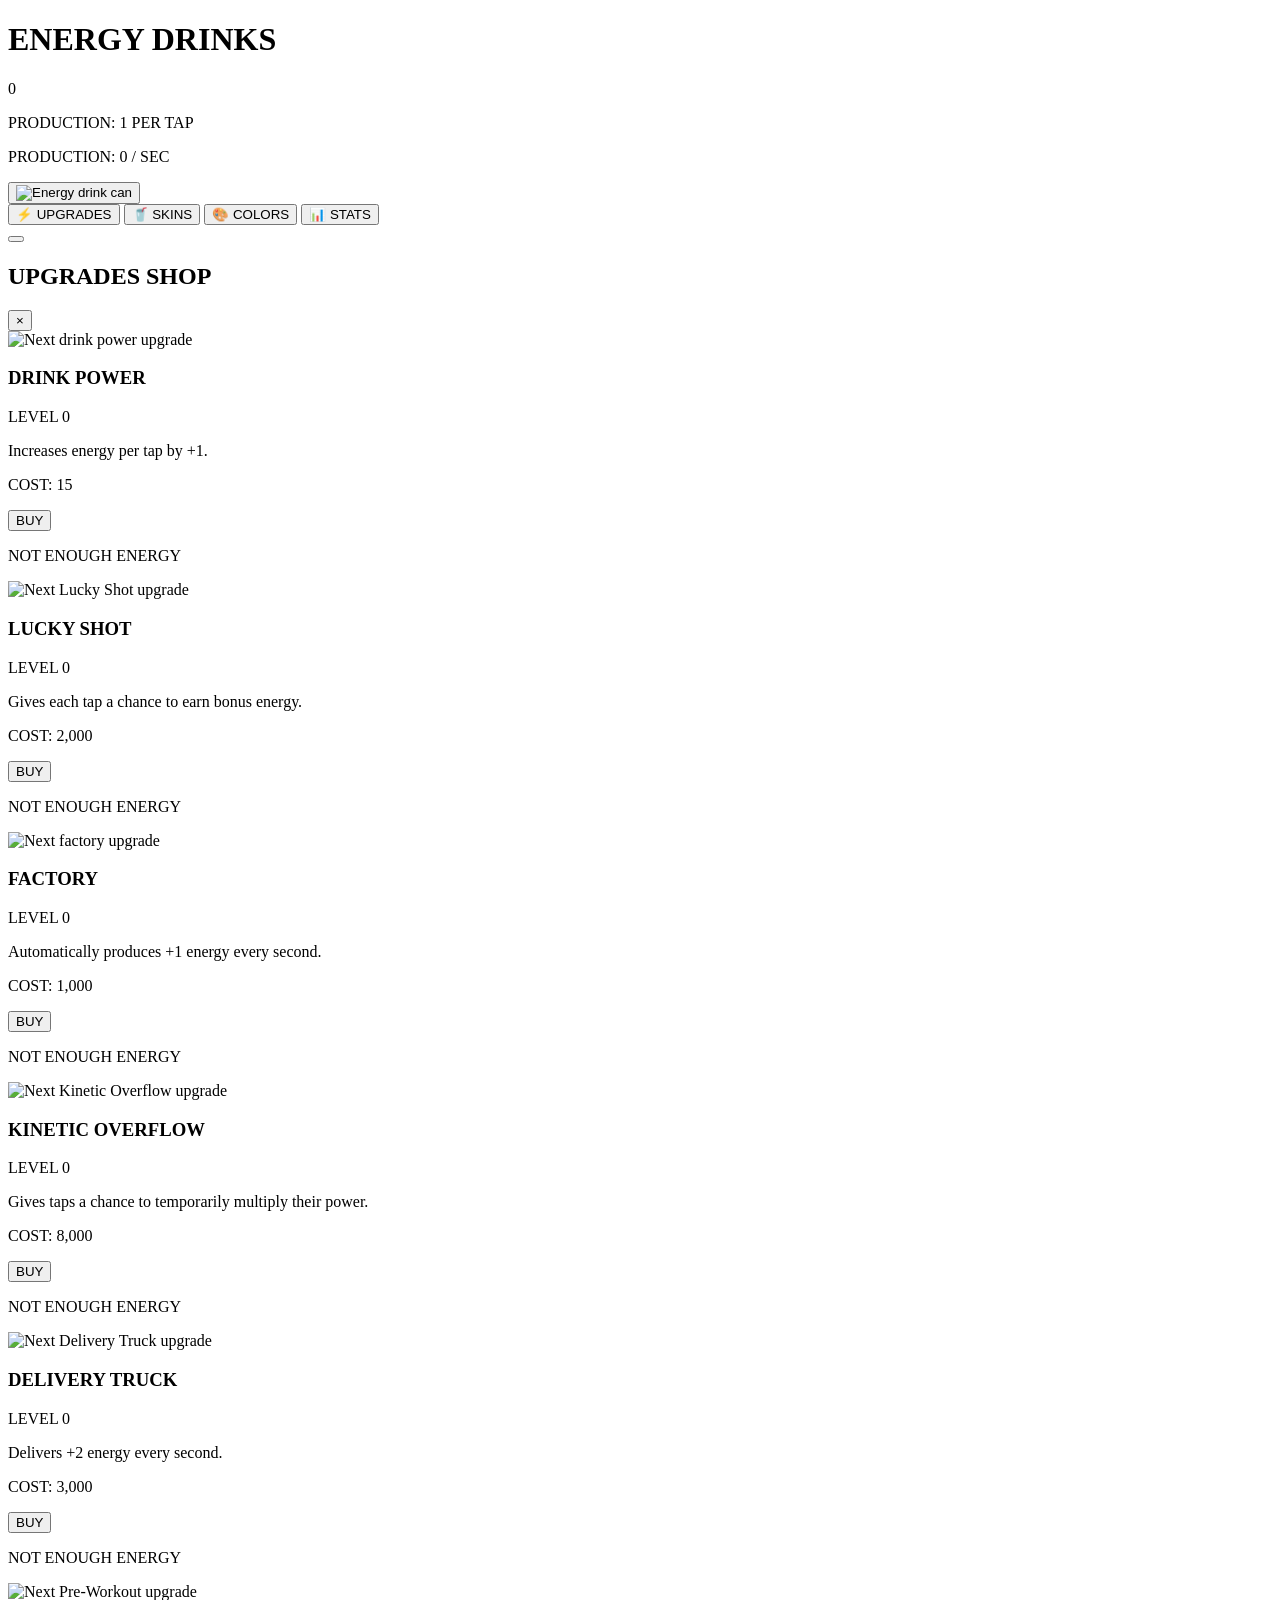
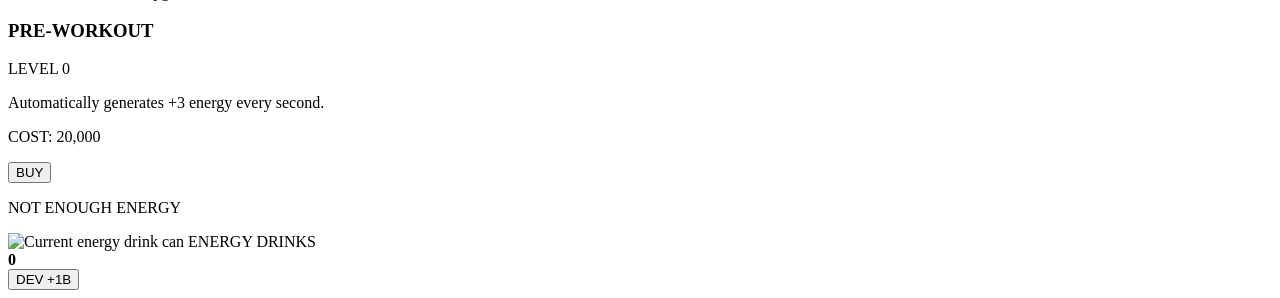
==== mobile.html @ a8758140 "Add files via upload" ====
<!DOCTYPE html>
<html lang="en">
<head>
    <meta charset="UTF-8">

    <!-- Makes the layout fit correctly on an iPhone -->
    <meta
            name="viewport"
            content="width=device-width, initial-scale=1, viewport-fit=cover"
    >

    <title>Energy Clicker Mobile</title>

    <link rel="stylesheet" href="css/mobile.css">
</head>

<body>

<div class="appShell">

    <!-- MAIN GAME SCREEN -->
    <main class="gameScreen">

        <!-- TOP SCORE SECTION -->
        <header class="scoreSection">

            <h1 class="gameTitle">ENERGY DRINKS</h1>

            <div class="scoreNumber" id="mobileScore">
                0
            </div>

            <p class="productionText">
                PRODUCTION:
                <span id="mobilePerTap">1</span>
                PER TAP
            </p>

            <!-- Hidden until passive production is unlocked -->
            <p
                    class="productionText hidden"
                    id="mobilePerSecondRow"
            >
                PRODUCTION:
                <span id="mobilePerSecond">0</span>
                / SEC
            </p>

        </header>

        <!-- MAIN TAPPING SECTION -->
        <section
                class="tapSection"
                id="mobileTapSection"
                aria-label="Tap to produce energy"
        >

            <!-- Temporary messages can appear here -->
            <div
                    class="gameMessage"
                    id="mobileGameMessage"
                    aria-live="polite"
            ></div>
            <!-- TEMPORARY KINETIC OVERFLOW COUNTDOWN -->
            <div
                    class="kineticStatus"
                    id="kineticStatus"
                    aria-live="polite"
            ></div>

            <button
                    class="canButton"
                    id="mobileCanButton"
                    type="button"
                    aria-label="Crack an energy drink can"
            >
                <img
                        id="mobileCanImage"
                        src="imgs/firstCan.png"
                        alt="Energy drink can"
                >
            </button>

        </section>

        <!-- BOTTOM NAVIGATION -->
        <nav class="bottomNavigation" aria-label="Game menu">

            <button
                    class="navigationButton"
                    type="button"
                    data-menu="upgrades"
            >
                <span class="navigationIcon">⚡</span>
                <span class="navigationText">UPGRADES</span>
            </button>

            <button
                    class="navigationButton"
                    type="button"
                    data-menu="skins"
            >
                <span class="navigationIcon">🥤</span>
                <span class="navigationText">SKINS</span>
            </button>

            <button
                    class="navigationButton"
                    type="button"
                    data-menu="colors"
            >
                <span class="navigationIcon">🎨</span>
                <span class="navigationText">COLORS</span>
            </button>

            <button
                    class="navigationButton"
                    type="button"
                    data-menu="stats"
            >
                <span class="navigationIcon">📊</span>
                <span class="navigationText">STATS</span>
            </button>

        </nav>

    </main>


    <!-- DARK BACKGROUND BEHIND THE OPEN SHOP -->
    <div
            class="menuOverlay"
            id="menuOverlay"
            aria-hidden="true"
    >

        <button
                class="overlayBackground"
                id="overlayBackground"
                type="button"
                aria-label="Close menu"
        ></button>


        <!-- SLIDING SHOP PANEL -->
        <section
                class="shopPanel"
                role="dialog"
                aria-modal="true"
                aria-labelledby="shopTitle"
        >

            <!-- SHOP HEADER -->
            <header class="shopHeader">

                <h2 id="shopTitle">UPGRADES SHOP</h2>

                <button
                        class="closeShopButton"
                        id="closeShopButton"
                        type="button"
                        aria-label="Close shop"
                >
                    ×
                </button>

            </header>


            <!-- SCROLLABLE SHOP CONTENT -->
            <div class="shopList" id="shopList">

                <!-- REAL DRINK POWER UPGRADE -->
                <article
                        class="upgradeCard"
                        id="drinkUpgradeCard"
                >

                    <img
                            class="upgradeCardImage"
                            id="drinkUpgradeImage"
                            src="imgs/firstCan.png"
                            alt="Next drink power upgrade"
                    >

                    <div class="upgradeCardInformation">

                        <h3
                                class="upgradeCardName"
                                id="drinkUpgradeName"
                        >
                            DRINK POWER
                        </h3>

                        <p
                                class="upgradeCardLevel"
                                id="drinkUpgradeLevel"
                        >
                            LEVEL 0
                        </p>

                        <p
                                class="upgradeCardDescription"
                                id="drinkUpgradeDescription"
                        >
                            Increases energy per tap by +1.
                        </p>

                        <div class="upgradeCardBottom">

                            <p class="upgradeCardCost">
                                COST:
                                <span id="drinkUpgradeCost">15</span>
                            </p>

                            <button
                                    class="buyButton"
                                    id="drinkUpgradeBuyButton"
                                    type="button"
                            >
                                BUY
                            </button>

                        </div>

                        <p class="purchaseError">
                            NOT ENOUGH ENERGY
                        </p>

                    </div>

                </article>

                <!-- EXAMPLE UPGRADE CARD 2 -->
                <!-- REAL LUCKY SHOT UPGRADE -->
                <article
                        class="upgradeCard"
                        id="luckyShotUpgradeCard"
                >

                    <img
                            class="upgradeCardImage"
                            id="luckyShotUpgradeImage"
                            src="imgs/luckyUpgrade.png"
                            alt="Next Lucky Shot upgrade"
                    >

                    <div class="upgradeCardInformation">

                        <h3
                                class="upgradeCardName"
                                id="luckyShotUpgradeName"
                        >
                            LUCKY SHOT
                        </h3>

                        <p
                                class="upgradeCardLevel"
                                id="luckyShotUpgradeLevel"
                        >
                            LEVEL 0
                        </p>

                        <p
                                class="upgradeCardDescription"
                                id="luckyShotUpgradeDescription"
                        >
                            Gives each tap a chance to earn bonus energy.
                        </p>

                        <div class="upgradeCardBottom">

                            <p class="upgradeCardCost">
                                COST:
                                <span id="luckyShotUpgradeCost">
                    2,000
                </span>
                            </p>

                            <button
                                    class="buyButton"
                                    id="luckyShotUpgradeBuyButton"
                                    type="button"
                            >
                                BUY
                            </button>

                        </div>

                        <p class="purchaseError">
                            NOT ENOUGH ENERGY
                        </p>

                    </div>

                </article>


                <!-- EXAMPLE UPGRADE CARD 3 -->
                <!-- REAL FACTORY UPGRADE -->
                <article
                        class="upgradeCard"
                        id="factoryUpgradeCard"
                >

                    <img
                            class="upgradeCardImage"
                            id="factoryUpgradeImage"
                            src="imgs/firstFactory.png"
                            alt="Next factory upgrade"
                    >

                    <div class="upgradeCardInformation">

                        <h3
                                class="upgradeCardName"
                                id="factoryUpgradeName"
                        >
                            FACTORY
                        </h3>

                        <p
                                class="upgradeCardLevel"
                                id="factoryUpgradeLevel"
                        >
                            LEVEL 0
                        </p>

                        <p
                                class="upgradeCardDescription"
                                id="factoryUpgradeDescription"
                        >
                            Automatically produces +1 energy every second.
                        </p>

                        <div class="upgradeCardBottom">

                            <p class="upgradeCardCost">
                                COST:
                                <span id="factoryUpgradeCost">1,000</span>
                            </p>

                            <button
                                    class="buyButton"
                                    id="factoryUpgradeBuyButton"
                                    type="button"
                            >
                                BUY
                            </button>

                        </div>

                        <p class="purchaseError">
                            NOT ENOUGH ENERGY
                        </p>

                    </div>

                </article>


                <!-- EXAMPLE UPGRADE CARD 4 -->
                <!-- REAL KINETIC OVERFLOW UPGRADE -->
                <article
                        class="upgradeCard"
                        id="kineticUpgradeCard"
                >

                    <img
                            class="upgradeCardImage"
                            id="kineticUpgradeImage"
                            src="imgs/firstCan.png"
                            alt="Next Kinetic Overflow upgrade"
                    >

                    <div class="upgradeCardInformation">

                        <h3
                                class="upgradeCardName"
                                id="kineticUpgradeName"
                        >
                            KINETIC OVERFLOW
                        </h3>

                        <p
                                class="upgradeCardLevel"
                                id="kineticUpgradeLevel"
                        >
                            LEVEL 0
                        </p>

                        <p
                                class="upgradeCardDescription"
                                id="kineticUpgradeDescription"
                        >
                            Gives taps a chance to temporarily multiply their power.
                        </p>

                        <div class="upgradeCardBottom">

                            <p class="upgradeCardCost">
                                COST:
                                <span id="kineticUpgradeCost">
                    8,000
                </span>
                            </p>

                            <button
                                    class="buyButton"
                                    id="kineticUpgradeBuyButton"
                                    type="button"
                            >
                                BUY
                            </button>

                        </div>

                        <p class="purchaseError">
                            NOT ENOUGH ENERGY
                        </p>

                    </div>

                </article>


                <!-- EXAMPLE UPGRADE CARD 5 -->
                <!-- REAL DELIVERY TRUCK UPGRADE -->
                <article
                        class="upgradeCard"
                        id="deliveryUpgradeCard"
                >

                    <img
                            class="upgradeCardImage"
                            id="deliveryUpgradeImage"
                            src="imgs/firstCan.png"
                            alt="Next Delivery Truck upgrade"
                    >

                    <div class="upgradeCardInformation">

                        <h3
                                class="upgradeCardName"
                                id="deliveryUpgradeName"
                        >
                            DELIVERY TRUCK
                        </h3>

                        <p
                                class="upgradeCardLevel"
                                id="deliveryUpgradeLevel"
                        >
                            LEVEL 0
                        </p>

                        <p
                                class="upgradeCardDescription"
                                id="deliveryUpgradeDescription"
                        >
                            Delivers +2 energy every second.
                        </p>

                        <div class="upgradeCardBottom">

                            <p class="upgradeCardCost">
                                COST:
                                <span id="deliveryUpgradeCost">3,000</span>
                            </p>

                            <button
                                    class="buyButton"
                                    id="deliveryUpgradeBuyButton"
                                    type="button"
                            >
                                BUY
                            </button>

                        </div>

                        <p class="purchaseError">
                            NOT ENOUGH ENERGY
                        </p>

                    </div>

                </article>


                <!-- EXAMPLE UPGRADE CARD 6 -->
                <!-- REAL PRE-WORKOUT UPGRADE -->
                <article
                        class="upgradeCard"
                        id="preWorkoutUpgradeCard"
                >

                    <img
                            class="upgradeCardImage"
                            id="preWorkoutUpgradeImage"
                            src="imgs/firstCan.png"
                            alt="Next Pre-Workout upgrade"
                    >

                    <div class="upgradeCardInformation">

                        <h3
                                class="upgradeCardName"
                                id="preWorkoutUpgradeName"
                        >
                            PRE-WORKOUT
                        </h3>

                        <p
                                class="upgradeCardLevel"
                                id="preWorkoutUpgradeLevel"
                        >
                            LEVEL 0
                        </p>

                        <p
                                class="upgradeCardDescription"
                                id="preWorkoutUpgradeDescription"
                        >
                            Automatically generates +3 energy every second.
                        </p>

                        <div class="upgradeCardBottom">

                            <p class="upgradeCardCost">
                                COST:
                                <span id="preWorkoutUpgradeCost">
                    20,000
                </span>
                            </p>

                            <button
                                    class="buyButton"
                                    id="preWorkoutUpgradeBuyButton"
                                    type="button"
                            >
                                BUY
                            </button>

                        </div>

                        <p class="purchaseError">
                            NOT ENOUGH ENERGY
                        </p>

                    </div>

                </article>

            </div>
            <!-- PLAYER BALANCE AT THE BOTTOM OF THE SHOP -->
            <footer class="shopBalanceBar">

                <div class="shopBalanceLabel">

                    <img
                            class="shopBalanceImage"
                            id="shopBalanceImage"
                            src="imgs/firstCan.png"
                            alt="Current energy drink can"
                    >

                    <span>ENERGY DRINKS</span>

                </div>

                <strong
                        class="shopBalanceAmount"
                        id="shopBalanceAmount"
                        aria-live="polite"
                >
                    0
                </strong>

            </footer>
        </section>

    </div>

</div>
<!-- TEMPORARY DEVELOPER TEST BUTTON -->
<button
        class="devEnergyButton"
        id="devEnergyButton"
        type="button"
>
    DEV +1B
</button>
<script src="js/upgrades.js"></script>
<script src="js/mobile.js"></script>
</body>
</html>
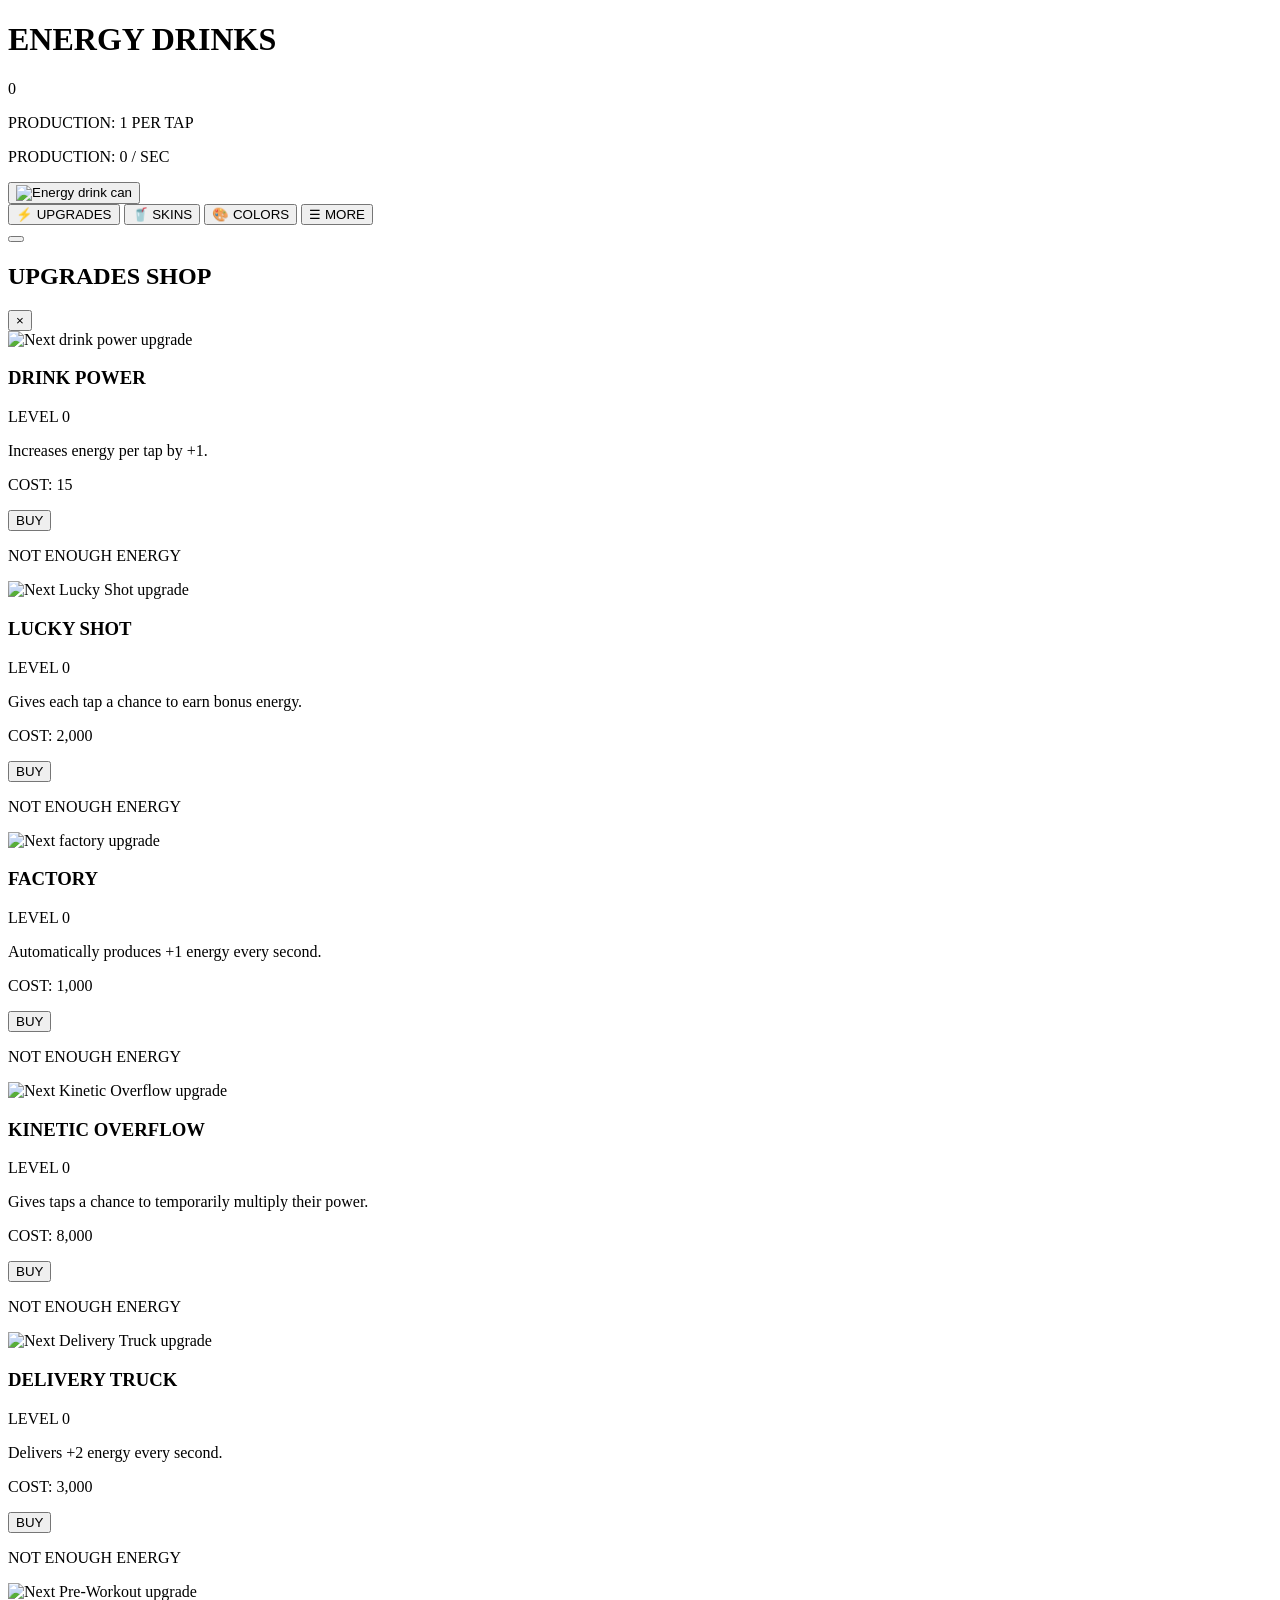
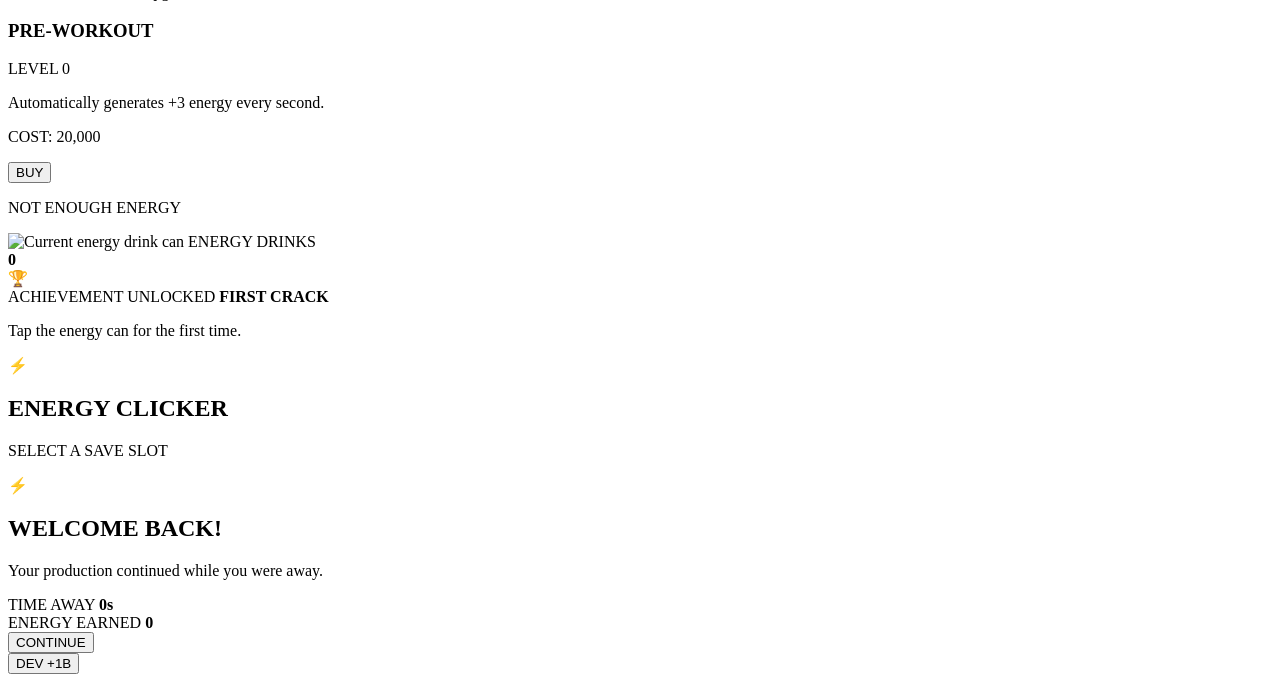
==== commit 79fb2e38: "Add files via upload" ====
--- a/mobile.html
+++ b/mobile.html
@@ -118,8 +118,8 @@
                     type="button"
                     data-menu="stats"
             >
-                <span class="navigationIcon">📊</span>
-                <span class="navigationText">STATS</span>
+                <span class="navigationIcon">☰</span>
+                <span class="navigationText">MORE</span>
             </button>
 
         </nav>
@@ -582,6 +582,120 @@
     </div>
 
 </div>
+
+
+<!-- ACHIEVEMENT UNLOCKED POPUP -->
+<div
+        class="achievementToast"
+        id="achievementToast"
+        aria-live="polite"
+        aria-atomic="true"
+>
+    <div class="achievementToastIcon">
+        🏆
+    </div>
+
+    <div class="achievementToastInformation">
+
+        <span>
+            ACHIEVEMENT UNLOCKED
+        </span>
+
+        <strong id="achievementToastTitle">
+            FIRST CRACK
+        </strong>
+
+        <p id="achievementToastDescription">
+            Tap the energy can for the first time.
+        </p>
+
+    </div>
+</div>
+<!-- SAVE SLOT SELECTION SCREEN -->
+<div
+        class="saveSlotOverlay open"
+        id="saveSlotOverlay"
+        aria-hidden="false"
+>
+    <section
+            class="saveSlotPanel"
+            role="dialog"
+            aria-modal="true"
+            aria-labelledby="saveSlotTitle"
+    >
+        <div class="saveSlotLogo">
+            ⚡
+        </div>
+
+        <h1 id="saveSlotTitle">
+            ENERGY CLICKER
+        </h1>
+
+        <p class="saveSlotSubtitle">
+            SELECT A SAVE SLOT
+        </p>
+
+        <div
+                class="saveSlotList"
+                id="saveSlotList"
+        ></div>
+    </section>
+</div>
+
+<!-- OFFLINE PRODUCTION REWARD -->
+<div
+        class="offlineRewardOverlay"
+        id="offlineRewardOverlay"
+        aria-hidden="true"
+>
+    <section
+            class="offlineRewardPanel"
+            role="dialog"
+            aria-modal="true"
+            aria-labelledby="offlineRewardTitle"
+    >
+        <div class="offlineRewardIcon">
+            ⚡
+        </div>
+
+        <h2 id="offlineRewardTitle">
+            WELCOME BACK!
+        </h2>
+
+        <p class="offlineRewardMessage">
+            Your production continued while you were away.
+        </p>
+
+        <div class="offlineRewardDetails">
+
+            <div class="offlineRewardRow">
+                <span>TIME AWAY</span>
+
+                <strong id="offlineTimeAway">
+                    0s
+                </strong>
+            </div>
+
+            <div class="offlineRewardRow">
+                <span>ENERGY EARNED</span>
+
+                <strong id="offlineEnergyEarned">
+                    0
+                </strong>
+            </div>
+
+        </div>
+
+        <button
+                class="offlineContinueButton"
+                id="offlineContinueButton"
+                type="button"
+        >
+            CONTINUE
+        </button>
+    </section>
+</div>
+
 <!-- TEMPORARY DEVELOPER TEST BUTTON -->
 <button
         class="devEnergyButton"
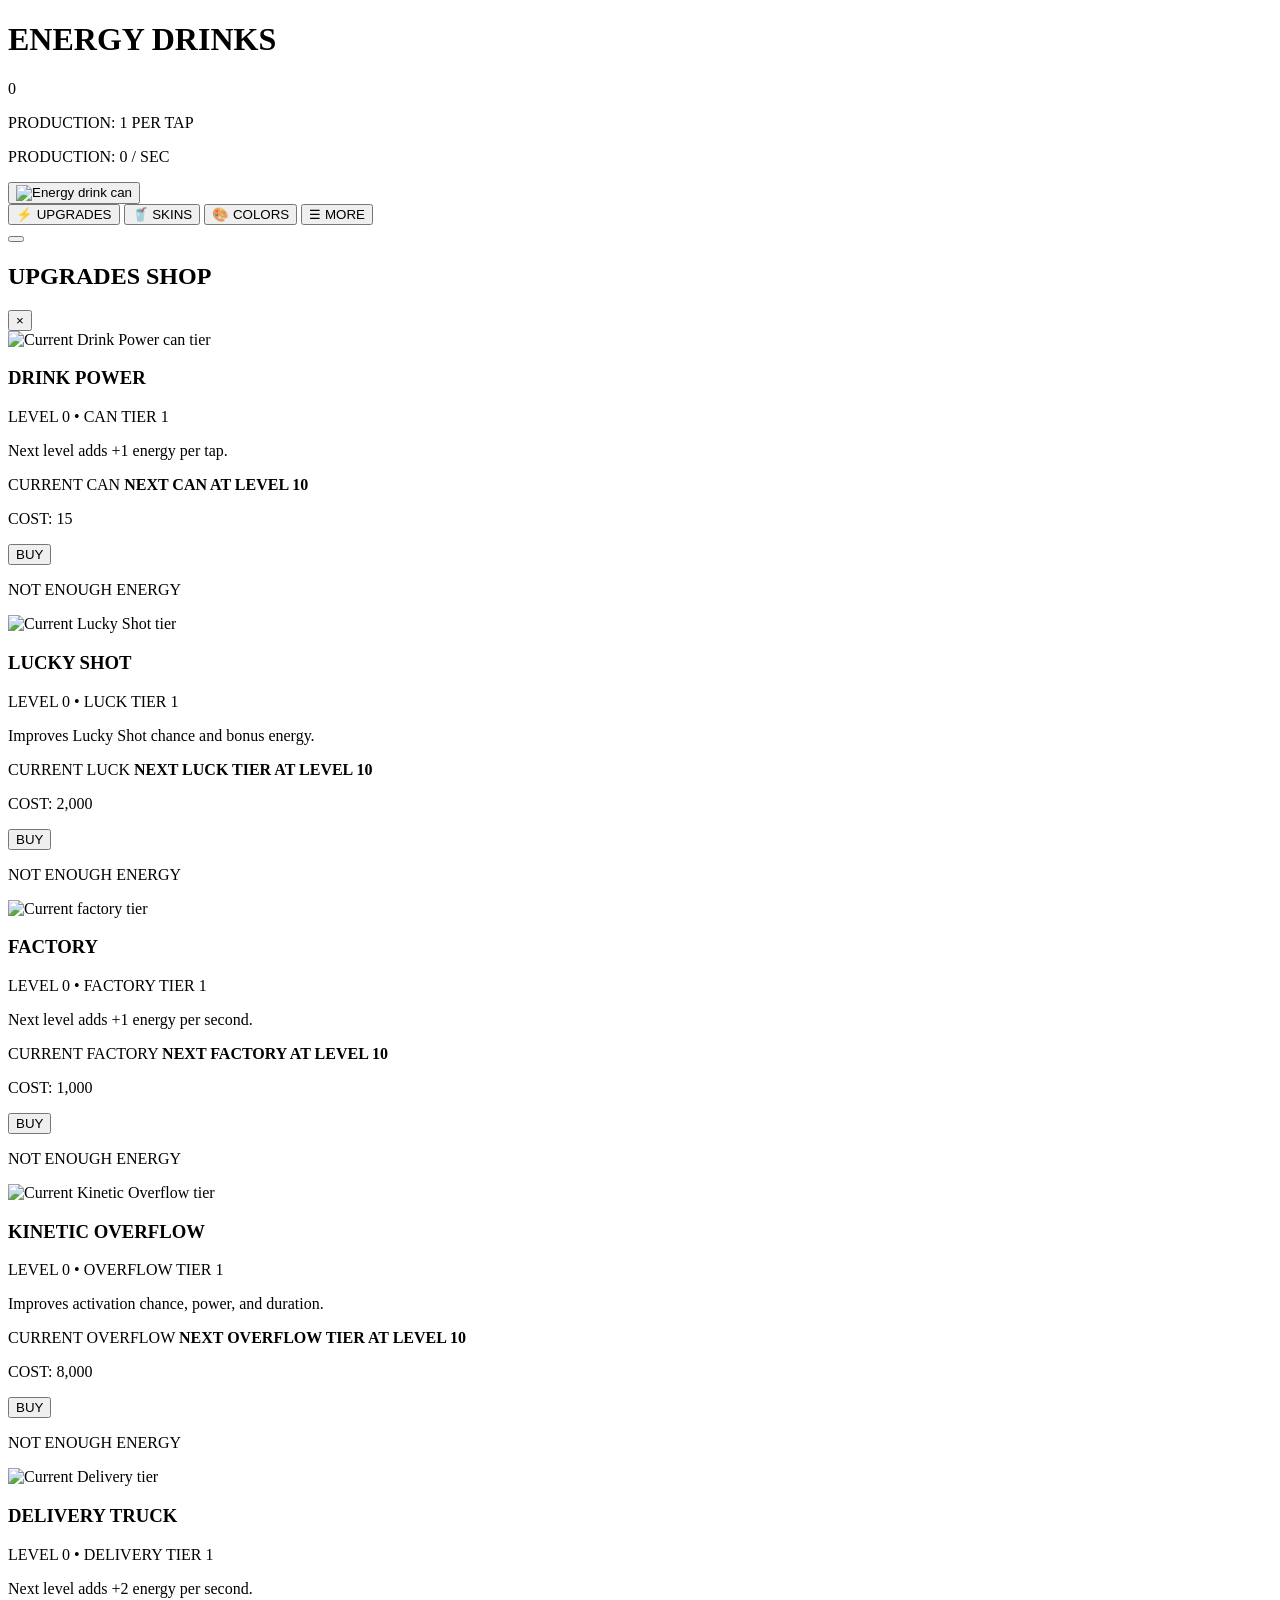
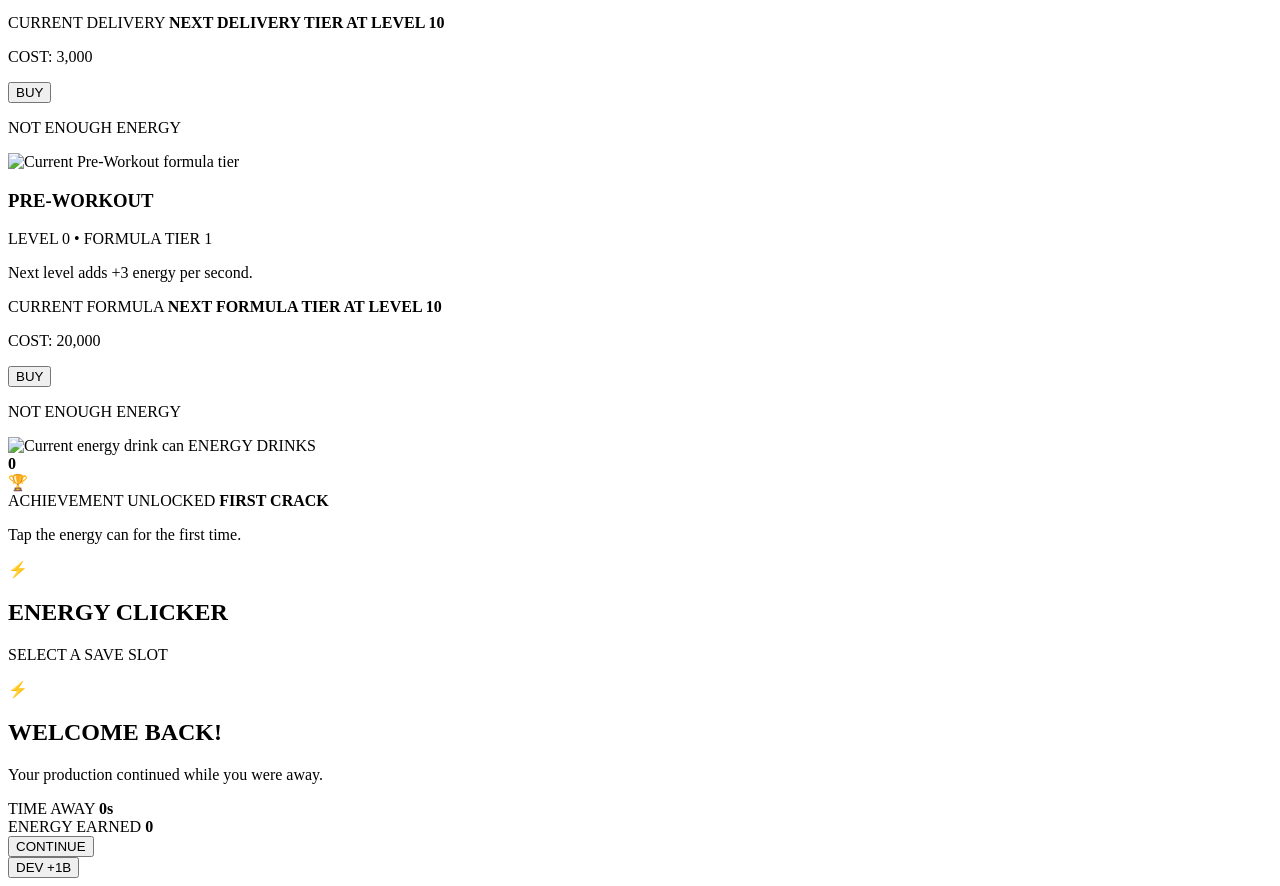
==== commit ff401b14: "Add files via upload" ====
--- a/mobile.html
+++ b/mobile.html
@@ -1,710 +1,728 @@
-<!DOCTYPE html>
-<html lang="en">
-<head>
-    <meta charset="UTF-8">
-
-    <!-- Makes the layout fit correctly on an iPhone -->
-    <meta
-            name="viewport"
-            content="width=device-width, initial-scale=1, viewport-fit=cover"
-    >
-
-    <title>Energy Clicker Mobile</title>
-
-    <link rel="stylesheet" href="css/mobile.css">
-</head>
-
-<body>
-
-<div class="appShell">
-
-    <!-- MAIN GAME SCREEN -->
-    <main class="gameScreen">
-
-        <!-- TOP SCORE SECTION -->
-        <header class="scoreSection">
-
-            <h1 class="gameTitle">ENERGY DRINKS</h1>
-
-            <div class="scoreNumber" id="mobileScore">
-                0
-            </div>
-
-            <p class="productionText">
-                PRODUCTION:
-                <span id="mobilePerTap">1</span>
-                PER TAP
-            </p>
-
-            <!-- Hidden until passive production is unlocked -->
-            <p
-                    class="productionText hidden"
-                    id="mobilePerSecondRow"
-            >
-                PRODUCTION:
-                <span id="mobilePerSecond">0</span>
-                / SEC
-            </p>
-
-        </header>
-
-        <!-- MAIN TAPPING SECTION -->
-        <section
-                class="tapSection"
-                id="mobileTapSection"
-                aria-label="Tap to produce energy"
-        >
-
-            <!-- Temporary messages can appear here -->
-            <div
-                    class="gameMessage"
-                    id="mobileGameMessage"
-                    aria-live="polite"
-            ></div>
-            <!-- TEMPORARY KINETIC OVERFLOW COUNTDOWN -->
-            <div
-                    class="kineticStatus"
-                    id="kineticStatus"
-                    aria-live="polite"
-            ></div>
-
-            <button
-                    class="canButton"
-                    id="mobileCanButton"
-                    type="button"
-                    aria-label="Crack an energy drink can"
-            >
-                <img
-                        id="mobileCanImage"
-                        src="imgs/firstCan.png"
-                        alt="Energy drink can"
-                >
-            </button>
-
-        </section>
-
-        <!-- BOTTOM NAVIGATION -->
-        <nav class="bottomNavigation" aria-label="Game menu">
-
-            <button
-                    class="navigationButton"
-                    type="button"
-                    data-menu="upgrades"
-            >
-                <span class="navigationIcon">⚡</span>
-                <span class="navigationText">UPGRADES</span>
-            </button>
-
-            <button
-                    class="navigationButton"
-                    type="button"
-                    data-menu="skins"
-            >
-                <span class="navigationIcon">🥤</span>
-                <span class="navigationText">SKINS</span>
-            </button>
-
-            <button
-                    class="navigationButton"
-                    type="button"
-                    data-menu="colors"
-            >
-                <span class="navigationIcon">🎨</span>
-                <span class="navigationText">COLORS</span>
-            </button>
-
-            <button
-                    class="navigationButton"
-                    type="button"
-                    data-menu="stats"
-            >
-                <span class="navigationIcon">☰</span>
-                <span class="navigationText">MORE</span>
-            </button>
-
-        </nav>
-
-    </main>
-
-
-    <!-- DARK BACKGROUND BEHIND THE OPEN SHOP -->
-    <div
-            class="menuOverlay"
-            id="menuOverlay"
-            aria-hidden="true"
-    >
-
-        <button
-                class="overlayBackground"
-                id="overlayBackground"
-                type="button"
-                aria-label="Close menu"
-        ></button>
-
-
-        <!-- SLIDING SHOP PANEL -->
-        <section
-                class="shopPanel"
-                role="dialog"
-                aria-modal="true"
-                aria-labelledby="shopTitle"
-        >
-
-            <!-- SHOP HEADER -->
-            <header class="shopHeader">
-
-                <h2 id="shopTitle">UPGRADES SHOP</h2>
-
-                <button
-                        class="closeShopButton"
-                        id="closeShopButton"
-                        type="button"
-                        aria-label="Close shop"
-                >
-                    ×
-                </button>
-
-            </header>
-
-
-            <!-- SCROLLABLE SHOP CONTENT -->
-            <div class="shopList" id="shopList">
-
-                <!-- REAL DRINK POWER UPGRADE -->
-                <article
-                        class="upgradeCard"
-                        id="drinkUpgradeCard"
-                >
-
-                    <img
-                            class="upgradeCardImage"
-                            id="drinkUpgradeImage"
-                            src="imgs/firstCan.png"
-                            alt="Next drink power upgrade"
-                    >
-
-                    <div class="upgradeCardInformation">
-
-                        <h3
-                                class="upgradeCardName"
-                                id="drinkUpgradeName"
-                        >
-                            DRINK POWER
-                        </h3>
-
-                        <p
-                                class="upgradeCardLevel"
-                                id="drinkUpgradeLevel"
-                        >
-                            LEVEL 0
-                        </p>
-
-                        <p
-                                class="upgradeCardDescription"
-                                id="drinkUpgradeDescription"
-                        >
-                            Increases energy per tap by +1.
-                        </p>
-
-                        <div class="upgradeCardBottom">
-
-                            <p class="upgradeCardCost">
-                                COST:
-                                <span id="drinkUpgradeCost">15</span>
-                            </p>
-
-                            <button
-                                    class="buyButton"
-                                    id="drinkUpgradeBuyButton"
-                                    type="button"
-                            >
-                                BUY
-                            </button>
-
-                        </div>
-
-                        <p class="purchaseError">
-                            NOT ENOUGH ENERGY
-                        </p>
-
-                    </div>
-
-                </article>
-
-                <!-- EXAMPLE UPGRADE CARD 2 -->
-                <!-- REAL LUCKY SHOT UPGRADE -->
-                <article
-                        class="upgradeCard"
-                        id="luckyShotUpgradeCard"
-                >
-
-                    <img
-                            class="upgradeCardImage"
-                            id="luckyShotUpgradeImage"
-                            src="imgs/luckyUpgrade.png"
-                            alt="Next Lucky Shot upgrade"
-                    >
-
-                    <div class="upgradeCardInformation">
-
-                        <h3
-                                class="upgradeCardName"
-                                id="luckyShotUpgradeName"
-                        >
-                            LUCKY SHOT
-                        </h3>
-
-                        <p
-                                class="upgradeCardLevel"
-                                id="luckyShotUpgradeLevel"
-                        >
-                            LEVEL 0
-                        </p>
-
-                        <p
-                                class="upgradeCardDescription"
-                                id="luckyShotUpgradeDescription"
-                        >
-                            Gives each tap a chance to earn bonus energy.
-                        </p>
-
-                        <div class="upgradeCardBottom">
-
-                            <p class="upgradeCardCost">
-                                COST:
-                                <span id="luckyShotUpgradeCost">
-                    2,000
-                </span>
-                            </p>
-
-                            <button
-                                    class="buyButton"
-                                    id="luckyShotUpgradeBuyButton"
-                                    type="button"
-                            >
-                                BUY
-                            </button>
-
-                        </div>
-
-                        <p class="purchaseError">
-                            NOT ENOUGH ENERGY
-                        </p>
-
-                    </div>
-
-                </article>
-
-
-                <!-- EXAMPLE UPGRADE CARD 3 -->
-                <!-- REAL FACTORY UPGRADE -->
-                <article
-                        class="upgradeCard"
-                        id="factoryUpgradeCard"
-                >
-
-                    <img
-                            class="upgradeCardImage"
-                            id="factoryUpgradeImage"
-                            src="imgs/firstFactory.png"
-                            alt="Next factory upgrade"
-                    >
-
-                    <div class="upgradeCardInformation">
-
-                        <h3
-                                class="upgradeCardName"
-                                id="factoryUpgradeName"
-                        >
-                            FACTORY
-                        </h3>
-
-                        <p
-                                class="upgradeCardLevel"
-                                id="factoryUpgradeLevel"
-                        >
-                            LEVEL 0
-                        </p>
-
-                        <p
-                                class="upgradeCardDescription"
-                                id="factoryUpgradeDescription"
-                        >
-                            Automatically produces +1 energy every second.
-                        </p>
-
-                        <div class="upgradeCardBottom">
-
-                            <p class="upgradeCardCost">
-                                COST:
-                                <span id="factoryUpgradeCost">1,000</span>
-                            </p>
-
-                            <button
-                                    class="buyButton"
-                                    id="factoryUpgradeBuyButton"
-                                    type="button"
-                            >
-                                BUY
-                            </button>
-
-                        </div>
-
-                        <p class="purchaseError">
-                            NOT ENOUGH ENERGY
-                        </p>
-
-                    </div>
-
-                </article>
-
-
-                <!-- EXAMPLE UPGRADE CARD 4 -->
-                <!-- REAL KINETIC OVERFLOW UPGRADE -->
-                <article
-                        class="upgradeCard"
-                        id="kineticUpgradeCard"
-                >
-
-                    <img
-                            class="upgradeCardImage"
-                            id="kineticUpgradeImage"
-                            src="imgs/firstCan.png"
-                            alt="Next Kinetic Overflow upgrade"
-                    >
-
-                    <div class="upgradeCardInformation">
-
-                        <h3
-                                class="upgradeCardName"
-                                id="kineticUpgradeName"
-                        >
-                            KINETIC OVERFLOW
-                        </h3>
-
-                        <p
-                                class="upgradeCardLevel"
-                                id="kineticUpgradeLevel"
-                        >
-                            LEVEL 0
-                        </p>
-
-                        <p
-                                class="upgradeCardDescription"
-                                id="kineticUpgradeDescription"
-                        >
-                            Gives taps a chance to temporarily multiply their power.
-                        </p>
-
-                        <div class="upgradeCardBottom">
-
-                            <p class="upgradeCardCost">
-                                COST:
-                                <span id="kineticUpgradeCost">
-                    8,000
-                </span>
-                            </p>
-
-                            <button
-                                    class="buyButton"
-                                    id="kineticUpgradeBuyButton"
-                                    type="button"
-                            >
-                                BUY
-                            </button>
-
-                        </div>
-
-                        <p class="purchaseError">
-                            NOT ENOUGH ENERGY
-                        </p>
-
-                    </div>
-
-                </article>
-
-
-                <!-- EXAMPLE UPGRADE CARD 5 -->
-                <!-- REAL DELIVERY TRUCK UPGRADE -->
-                <article
-                        class="upgradeCard"
-                        id="deliveryUpgradeCard"
-                >
-
-                    <img
-                            class="upgradeCardImage"
-                            id="deliveryUpgradeImage"
-                            src="imgs/firstCan.png"
-                            alt="Next Delivery Truck upgrade"
-                    >
-
-                    <div class="upgradeCardInformation">
-
-                        <h3
-                                class="upgradeCardName"
-                                id="deliveryUpgradeName"
-                        >
-                            DELIVERY TRUCK
-                        </h3>
-
-                        <p
-                                class="upgradeCardLevel"
-                                id="deliveryUpgradeLevel"
-                        >
-                            LEVEL 0
-                        </p>
-
-                        <p
-                                class="upgradeCardDescription"
-                                id="deliveryUpgradeDescription"
-                        >
-                            Delivers +2 energy every second.
-                        </p>
-
-                        <div class="upgradeCardBottom">
-
-                            <p class="upgradeCardCost">
-                                COST:
-                                <span id="deliveryUpgradeCost">3,000</span>
-                            </p>
-
-                            <button
-                                    class="buyButton"
-                                    id="deliveryUpgradeBuyButton"
-                                    type="button"
-                            >
-                                BUY
-                            </button>
-
-                        </div>
-
-                        <p class="purchaseError">
-                            NOT ENOUGH ENERGY
-                        </p>
-
-                    </div>
-
-                </article>
-
-
-                <!-- EXAMPLE UPGRADE CARD 6 -->
-                <!-- REAL PRE-WORKOUT UPGRADE -->
-                <article
-                        class="upgradeCard"
-                        id="preWorkoutUpgradeCard"
-                >
-
-                    <img
-                            class="upgradeCardImage"
-                            id="preWorkoutUpgradeImage"
-                            src="imgs/firstCan.png"
-                            alt="Next Pre-Workout upgrade"
-                    >
-
-                    <div class="upgradeCardInformation">
-
-                        <h3
-                                class="upgradeCardName"
-                                id="preWorkoutUpgradeName"
-                        >
-                            PRE-WORKOUT
-                        </h3>
-
-                        <p
-                                class="upgradeCardLevel"
-                                id="preWorkoutUpgradeLevel"
-                        >
-                            LEVEL 0
-                        </p>
-
-                        <p
-                                class="upgradeCardDescription"
-                                id="preWorkoutUpgradeDescription"
-                        >
-                            Automatically generates +3 energy every second.
-                        </p>
-
-                        <div class="upgradeCardBottom">
-
-                            <p class="upgradeCardCost">
-                                COST:
-                                <span id="preWorkoutUpgradeCost">
-                    20,000
-                </span>
-                            </p>
-
-                            <button
-                                    class="buyButton"
-                                    id="preWorkoutUpgradeBuyButton"
-                                    type="button"
-                            >
-                                BUY
-                            </button>
-
-                        </div>
-
-                        <p class="purchaseError">
-                            NOT ENOUGH ENERGY
-                        </p>
-
-                    </div>
-
-                </article>
-
-            </div>
-            <!-- PLAYER BALANCE AT THE BOTTOM OF THE SHOP -->
-            <footer class="shopBalanceBar">
-
-                <div class="shopBalanceLabel">
-
-                    <img
-                            class="shopBalanceImage"
-                            id="shopBalanceImage"
-                            src="imgs/firstCan.png"
-                            alt="Current energy drink can"
-                    >
-
-                    <span>ENERGY DRINKS</span>
-
-                </div>
-
-                <strong
-                        class="shopBalanceAmount"
-                        id="shopBalanceAmount"
-                        aria-live="polite"
-                >
-                    0
-                </strong>
-
-            </footer>
-        </section>
-
-    </div>
-
-</div>
-
-
-<!-- ACHIEVEMENT UNLOCKED POPUP -->
-<div
-        class="achievementToast"
-        id="achievementToast"
-        aria-live="polite"
-        aria-atomic="true"
->
-    <div class="achievementToastIcon">
-        🏆
-    </div>
-
-    <div class="achievementToastInformation">
-
-        <span>
-            ACHIEVEMENT UNLOCKED
-        </span>
-
-        <strong id="achievementToastTitle">
-            FIRST CRACK
-        </strong>
-
-        <p id="achievementToastDescription">
-            Tap the energy can for the first time.
-        </p>
-
-    </div>
-</div>
-<!-- SAVE SLOT SELECTION SCREEN -->
-<div
-        class="saveSlotOverlay open"
-        id="saveSlotOverlay"
-        aria-hidden="false"
->
-    <section
-            class="saveSlotPanel"
-            role="dialog"
-            aria-modal="true"
-            aria-labelledby="saveSlotTitle"
-    >
-        <div class="saveSlotLogo">
-            ⚡
-        </div>
-
-        <h1 id="saveSlotTitle">
-            ENERGY CLICKER
-        </h1>
-
-        <p class="saveSlotSubtitle">
-            SELECT A SAVE SLOT
-        </p>
-
-        <div
-                class="saveSlotList"
-                id="saveSlotList"
-        ></div>
-    </section>
-</div>
-
-<!-- OFFLINE PRODUCTION REWARD -->
-<div
-        class="offlineRewardOverlay"
-        id="offlineRewardOverlay"
-        aria-hidden="true"
->
-    <section
-            class="offlineRewardPanel"
-            role="dialog"
-            aria-modal="true"
-            aria-labelledby="offlineRewardTitle"
-    >
-        <div class="offlineRewardIcon">
-            ⚡
-        </div>
-
-        <h2 id="offlineRewardTitle">
-            WELCOME BACK!
-        </h2>
-
-        <p class="offlineRewardMessage">
-            Your production continued while you were away.
-        </p>
-
-        <div class="offlineRewardDetails">
-
-            <div class="offlineRewardRow">
-                <span>TIME AWAY</span>
-
-                <strong id="offlineTimeAway">
-                    0s
-                </strong>
-            </div>
-
-            <div class="offlineRewardRow">
-                <span>ENERGY EARNED</span>
-
-                <strong id="offlineEnergyEarned">
-                    0
-                </strong>
-            </div>
-
-        </div>
-
-        <button
-                class="offlineContinueButton"
-                id="offlineContinueButton"
-                type="button"
-        >
-            CONTINUE
-        </button>
-    </section>
-</div>
-
-<!-- TEMPORARY DEVELOPER TEST BUTTON -->
-<button
-        class="devEnergyButton"
-        id="devEnergyButton"
-        type="button"
->
-    DEV +1B
-</button>
-<script src="js/upgrades.js"></script>
-<script src="js/mobile.js"></script>
-</body>
+<!DOCTYPE html>
+<html lang="en">
+<head>
+    <meta charset="UTF-8">
+
+    <!-- Makes the layout fit correctly on an iPhone -->
+    <meta
+            name="viewport"
+            content="width=device-width, initial-scale=1, viewport-fit=cover"
+    >
+
+    <title>Energy Clicker Mobile</title>
+
+    <link rel="stylesheet" href="css/mobile.css">
+</head>
+
+<body>
+
+<div class="appShell">
+
+    <!-- MAIN GAME SCREEN -->
+    <main class="gameScreen">
+
+        <!-- TOP SCORE SECTION -->
+        <header class="scoreSection">
+
+            <h1 class="gameTitle">ENERGY DRINKS</h1>
+
+            <div class="scoreNumber" id="mobileScore">
+                0
+            </div>
+
+            <p class="productionText">
+                PRODUCTION:
+                <span id="mobilePerTap">1</span>
+                PER TAP
+            </p>
+
+            <!-- Hidden until passive production is unlocked -->
+            <p
+                    class="productionText hidden"
+                    id="mobilePerSecondRow"
+            >
+                PRODUCTION:
+                <span id="mobilePerSecond">0</span>
+                / SEC
+            </p>
+
+        </header>
+
+        <!-- MAIN TAPPING SECTION -->
+        <section
+                class="tapSection"
+                id="mobileTapSection"
+                aria-label="Tap to produce energy"
+        >
+
+            <!-- Temporary messages can appear here -->
+            <div
+                    class="gameMessage"
+                    id="mobileGameMessage"
+                    aria-live="polite"
+            ></div>
+            <!-- TEMPORARY KINETIC OVERFLOW COUNTDOWN -->
+            <div
+                    class="kineticStatus"
+                    id="kineticStatus"
+                    aria-live="polite"
+            ></div>
+
+            <button
+                    class="canButton"
+                    id="mobileCanButton"
+                    type="button"
+                    aria-label="Crack an energy drink can"
+            >
+                <img
+                        id="mobileCanImage"
+                        src="imgs/firstCan.png"
+                        alt="Energy drink can"
+                >
+            </button>
+
+        </section>
+
+        <!-- BOTTOM NAVIGATION -->
+        <nav class="bottomNavigation" aria-label="Game menu">
+
+            <button
+                    class="navigationButton"
+                    type="button"
+                    data-menu="upgrades"
+            >
+                <span class="navigationIcon">⚡</span>
+                <span class="navigationText">UPGRADES</span>
+            </button>
+
+            <button
+                    class="navigationButton"
+                    type="button"
+                    data-menu="skins"
+            >
+                <span class="navigationIcon">🥤</span>
+                <span class="navigationText">SKINS</span>
+            </button>
+
+            <button
+                    class="navigationButton"
+                    type="button"
+                    data-menu="colors"
+            >
+                <span class="navigationIcon">🎨</span>
+                <span class="navigationText">COLORS</span>
+            </button>
+
+            <button
+                    class="navigationButton"
+                    type="button"
+                    data-menu="stats"
+            >
+                <span class="navigationIcon">☰</span>
+                <span class="navigationText">MORE</span>
+            </button>
+
+        </nav>
+
+    </main>
+
+
+    <!-- DARK BACKGROUND BEHIND THE OPEN SHOP -->
+    <div
+            class="menuOverlay"
+            id="menuOverlay"
+            aria-hidden="true"
+    >
+
+        <button
+                class="overlayBackground"
+                id="overlayBackground"
+                type="button"
+                aria-label="Close menu"
+        ></button>
+
+
+        <!-- SLIDING SHOP PANEL -->
+        <section
+                class="shopPanel"
+                role="dialog"
+                aria-modal="true"
+                aria-labelledby="shopTitle"
+        >
+
+            <!-- SHOP HEADER -->
+            <header class="shopHeader">
+
+                <h2 id="shopTitle">UPGRADES SHOP</h2>
+
+                <button
+                        class="closeShopButton"
+                        id="closeShopButton"
+                        type="button"
+                        aria-label="Close shop"
+                >
+                    ×
+                </button>
+
+            </header>
+
+
+            <!-- SCROLLABLE SHOP CONTENT -->
+            <div class="shopList" id="shopList">
+
+                <!-- REAL SCALABLE DRINK POWER UPGRADE -->
+                <article
+                        class="upgradeCard drinkPowerCard"
+                        id="drinkUpgradeCard"
+                >
+
+                    <img
+                            class="upgradeCardImage"
+                            id="drinkUpgradeImage"
+                            src="imgs/firstCan.png"
+                            alt="Current Drink Power can tier"
+                    >
+
+                    <div class="upgradeCardInformation">
+
+                        <h3
+                                class="upgradeCardName"
+                                id="drinkUpgradeName"
+                        >
+                            DRINK POWER
+                        </h3>
+
+                        <p
+                                class="upgradeCardLevel"
+                                id="drinkUpgradeLevel"
+                        >
+                            LEVEL 0 • CAN TIER 1
+                        </p>
+
+                        <p
+                                class="upgradeCardDescription"
+                                id="drinkUpgradeDescription"
+                        >
+                            Next level adds +1 energy per tap.
+                        </p>
+
+                        <div class="drinkCanProgress">
+
+                            <div class="drinkCanProgressText">
+                                <span>CURRENT CAN</span>
+
+                                <strong id="drinkCanProgressText">
+                                    NEXT CAN AT LEVEL 10
+                                </strong>
+                            </div>
+
+                            <div class="drinkCanProgressBar">
+                                <div
+                                        class="drinkCanProgressFill"
+                                        id="drinkCanProgressFill"
+                                ></div>
+                            </div>
+
+                        </div>
+
+                        <div class="upgradeCardBottom">
+
+                            <p class="upgradeCardCost">
+                                COST:
+                                <span id="drinkUpgradeCost">15</span>
+                            </p>
+
+                            <button
+                                    class="buyButton"
+                                    id="drinkUpgradeBuyButton"
+                                    type="button"
+                            >
+                                BUY
+                            </button>
+
+                        </div>
+
+                        <p class="purchaseError">
+                            NOT ENOUGH ENERGY
+                        </p>
+
+                    </div>
+
+                </article>
+
+                <!-- REAL SCALABLE LUCKY SHOT UPGRADE -->
+                <article
+                        class="upgradeCard scalableUpgradeCard luckyShotPowerCard"
+                        id="luckyShotUpgradeCard"
+                >
+
+                    <img
+                            class="upgradeCardImage"
+                            id="luckyShotUpgradeImage"
+                            src="imgs/luckyUpgrade.png"
+                            alt="Current Lucky Shot tier"
+                    >
+
+                    <div class="upgradeCardInformation">
+
+                        <h3 class="upgradeCardName" id="luckyShotUpgradeName">
+                            LUCKY SHOT
+                        </h3>
+
+                        <p class="upgradeCardLevel" id="luckyShotUpgradeLevel">
+                            LEVEL 0 • LUCK TIER 1
+                        </p>
+
+                        <p class="upgradeCardDescription" id="luckyShotUpgradeDescription">
+                            Improves Lucky Shot chance and bonus energy.
+                        </p>
+
+                        <div class="scalableUpgradeProgress luckyShotTierProgress">
+                            <div class="scalableUpgradeProgressText">
+                                <span>CURRENT LUCK</span>
+                                <strong id="luckyShotTierProgressText">
+                                    NEXT LUCK TIER AT LEVEL 10
+                                </strong>
+                            </div>
+
+                            <div class="scalableUpgradeProgressBar">
+                                <div
+                                        class="scalableUpgradeProgressFill luckyShotTierProgressFill"
+                                        id="luckyShotTierProgressFill"
+                                ></div>
+                            </div>
+                        </div>
+
+                        <div class="upgradeCardBottom">
+                            <p class="upgradeCardCost">
+                                COST:
+                                <span id="luckyShotUpgradeCost">2,000</span>
+                            </p>
+
+                            <button class="buyButton" id="luckyShotUpgradeBuyButton" type="button">
+                                BUY
+                            </button>
+                        </div>
+
+                        <p class="purchaseError">NOT ENOUGH ENERGY</p>
+                    </div>
+                </article>
+
+
+
+                <!-- EXAMPLE UPGRADE CARD 3 -->
+                <!-- REAL SCALABLE FACTORY UPGRADE -->
+                <article
+                        class="upgradeCard factoryPowerCard"
+                        id="factoryUpgradeCard"
+                >
+
+                    <img
+                            class="upgradeCardImage"
+                            id="factoryUpgradeImage"
+                            src="imgs/firstFactory.png"
+                            alt="Current factory tier"
+                    >
+
+                    <div class="upgradeCardInformation">
+
+                        <h3
+                                class="upgradeCardName"
+                                id="factoryUpgradeName"
+                        >
+                            FACTORY
+                        </h3>
+
+                        <p
+                                class="upgradeCardLevel"
+                                id="factoryUpgradeLevel"
+                        >
+                            LEVEL 0 • FACTORY TIER 1
+                        </p>
+
+                        <p
+                                class="upgradeCardDescription"
+                                id="factoryUpgradeDescription"
+                        >
+                            Next level adds +1 energy per second.
+                        </p>
+
+                        <div class="factoryTierProgress">
+
+                            <div class="factoryTierProgressText">
+                                <span>CURRENT FACTORY</span>
+
+                                <strong id="factoryTierProgressText">
+                                    NEXT FACTORY AT LEVEL 10
+                                </strong>
+                            </div>
+
+                            <div class="factoryTierProgressBar">
+                                <div
+                                        class="factoryTierProgressFill"
+                                        id="factoryTierProgressFill"
+                                ></div>
+                            </div>
+
+                        </div>
+
+                        <div class="upgradeCardBottom">
+
+                            <p class="upgradeCardCost">
+                                COST:
+                                <span id="factoryUpgradeCost">1,000</span>
+                            </p>
+
+                            <button
+                                    class="buyButton"
+                                    id="factoryUpgradeBuyButton"
+                                    type="button"
+                            >
+                                BUY
+                            </button>
+
+                        </div>
+
+                        <p class="purchaseError">
+                            NOT ENOUGH ENERGY
+                        </p>
+
+                    </div>
+
+                </article>
+
+
+                <!-- REAL SCALABLE KINETIC OVERFLOW UPGRADE -->
+                <article
+                        class="upgradeCard scalableUpgradeCard kineticPowerCard"
+                        id="kineticUpgradeCard"
+                >
+
+                    <img
+                            class="upgradeCardImage"
+                            id="kineticUpgradeImage"
+                            src="imgs/firstCan.png"
+                            alt="Current Kinetic Overflow tier"
+                    >
+
+                    <div class="upgradeCardInformation">
+                        <h3 class="upgradeCardName" id="kineticUpgradeName">
+                            KINETIC OVERFLOW
+                        </h3>
+
+                        <p class="upgradeCardLevel" id="kineticUpgradeLevel">
+                            LEVEL 0 • OVERFLOW TIER 1
+                        </p>
+
+                        <p class="upgradeCardDescription" id="kineticUpgradeDescription">
+                            Improves activation chance, power, and duration.
+                        </p>
+
+                        <div class="scalableUpgradeProgress kineticTierProgress">
+                            <div class="scalableUpgradeProgressText">
+                                <span>CURRENT OVERFLOW</span>
+                                <strong id="kineticTierProgressText">
+                                    NEXT OVERFLOW TIER AT LEVEL 10
+                                </strong>
+                            </div>
+
+                            <div class="scalableUpgradeProgressBar">
+                                <div
+                                        class="scalableUpgradeProgressFill kineticTierProgressFill"
+                                        id="kineticTierProgressFill"
+                                ></div>
+                            </div>
+                        </div>
+
+                        <div class="upgradeCardBottom">
+                            <p class="upgradeCardCost">
+                                COST:
+                                <span id="kineticUpgradeCost">8,000</span>
+                            </p>
+
+                            <button class="buyButton" id="kineticUpgradeBuyButton" type="button">
+                                BUY
+                            </button>
+                        </div>
+
+                        <p class="purchaseError">NOT ENOUGH ENERGY</p>
+                    </div>
+                </article>
+
+
+
+                <!-- REAL SCALABLE DELIVERY TRUCK UPGRADE -->
+                <article
+                        class="upgradeCard scalableUpgradeCard deliveryPowerCard"
+                        id="deliveryUpgradeCard"
+                >
+
+                    <img
+                            class="upgradeCardImage"
+                            id="deliveryUpgradeImage"
+                            src="imgs/firstCan.png"
+                            alt="Current Delivery tier"
+                    >
+
+                    <div class="upgradeCardInformation">
+                        <h3 class="upgradeCardName" id="deliveryUpgradeName">
+                            DELIVERY TRUCK
+                        </h3>
+
+                        <p class="upgradeCardLevel" id="deliveryUpgradeLevel">
+                            LEVEL 0 • DELIVERY TIER 1
+                        </p>
+
+                        <p class="upgradeCardDescription" id="deliveryUpgradeDescription">
+                            Next level adds +2 energy per second.
+                        </p>
+
+                        <div class="scalableUpgradeProgress deliveryTierProgress">
+                            <div class="scalableUpgradeProgressText">
+                                <span>CURRENT DELIVERY</span>
+                                <strong id="deliveryTierProgressText">
+                                    NEXT DELIVERY TIER AT LEVEL 10
+                                </strong>
+                            </div>
+
+                            <div class="scalableUpgradeProgressBar">
+                                <div
+                                        class="scalableUpgradeProgressFill deliveryTierProgressFill"
+                                        id="deliveryTierProgressFill"
+                                ></div>
+                            </div>
+                        </div>
+
+                        <div class="upgradeCardBottom">
+                            <p class="upgradeCardCost">
+                                COST:
+                                <span id="deliveryUpgradeCost">3,000</span>
+                            </p>
+
+                            <button class="buyButton" id="deliveryUpgradeBuyButton" type="button">
+                                BUY
+                            </button>
+                        </div>
+
+                        <p class="purchaseError">NOT ENOUGH ENERGY</p>
+                    </div>
+                </article>
+
+
+
+                <!-- REAL SCALABLE PRE-WORKOUT UPGRADE -->
+                <article
+                        class="upgradeCard scalableUpgradeCard preWorkoutPowerCard"
+                        id="preWorkoutUpgradeCard"
+                >
+
+                    <img
+                            class="upgradeCardImage"
+                            id="preWorkoutUpgradeImage"
+                            src="imgs/firstCan.png"
+                            alt="Current Pre-Workout formula tier"
+                    >
+
+                    <div class="upgradeCardInformation">
+                        <h3 class="upgradeCardName" id="preWorkoutUpgradeName">
+                            PRE-WORKOUT
+                        </h3>
+
+                        <p class="upgradeCardLevel" id="preWorkoutUpgradeLevel">
+                            LEVEL 0 • FORMULA TIER 1
+                        </p>
+
+                        <p class="upgradeCardDescription" id="preWorkoutUpgradeDescription">
+                            Next level adds +3 energy per second.
+                        </p>
+
+                        <div class="scalableUpgradeProgress preWorkoutTierProgress">
+                            <div class="scalableUpgradeProgressText">
+                                <span>CURRENT FORMULA</span>
+                                <strong id="preWorkoutTierProgressText">
+                                    NEXT FORMULA TIER AT LEVEL 10
+                                </strong>
+                            </div>
+
+                            <div class="scalableUpgradeProgressBar">
+                                <div
+                                        class="scalableUpgradeProgressFill preWorkoutTierProgressFill"
+                                        id="preWorkoutTierProgressFill"
+                                ></div>
+                            </div>
+                        </div>
+
+                        <div class="upgradeCardBottom">
+                            <p class="upgradeCardCost">
+                                COST:
+                                <span id="preWorkoutUpgradeCost">20,000</span>
+                            </p>
+
+                            <button class="buyButton" id="preWorkoutUpgradeBuyButton" type="button">
+                                BUY
+                            </button>
+                        </div>
+
+                        <p class="purchaseError">NOT ENOUGH ENERGY</p>
+                    </div>
+                </article>
+
+
+
+            </div>
+            <!-- PLAYER BALANCE AT THE BOTTOM OF THE SHOP -->
+            <footer class="shopBalanceBar">
+
+                <div class="shopBalanceLabel">
+
+                    <img
+                            class="shopBalanceImage"
+                            id="shopBalanceImage"
+                            src="imgs/firstCan.png"
+                            alt="Current energy drink can"
+                    >
+
+                    <span>ENERGY DRINKS</span>
+
+                </div>
+
+                <strong
+                        class="shopBalanceAmount"
+                        id="shopBalanceAmount"
+                        aria-live="polite"
+                >
+                    0
+                </strong>
+
+            </footer>
+        </section>
+
+    </div>
+
+</div>
+
+
+<!-- ACHIEVEMENT UNLOCKED POPUP -->
+<div
+        class="achievementToast"
+        id="achievementToast"
+        aria-live="polite"
+        aria-atomic="true"
+>
+    <div class="achievementToastIcon">
+        🏆
+    </div>
+
+    <div class="achievementToastInformation">
+
+        <span>
+            ACHIEVEMENT UNLOCKED
+        </span>
+
+        <strong id="achievementToastTitle">
+            FIRST CRACK
+        </strong>
+
+        <p id="achievementToastDescription">
+            Tap the energy can for the first time.
+        </p>
+
+    </div>
+</div>
+<!-- SAVE SLOT SELECTION SCREEN -->
+<div
+        class="saveSlotOverlay open"
+        id="saveSlotOverlay"
+        aria-hidden="false"
+>
+    <section
+            class="saveSlotPanel"
+            role="dialog"
+            aria-modal="true"
+            aria-labelledby="saveSlotTitle"
+    >
+        <div class="saveSlotLogo">
+            ⚡
+        </div>
+
+        <h1 id="saveSlotTitle">
+            ENERGY CLICKER
+        </h1>
+
+        <p class="saveSlotSubtitle">
+            SELECT A SAVE SLOT
+        </p>
+
+        <div
+                class="saveSlotList"
+                id="saveSlotList"
+        ></div>
+    </section>
+</div>
+
+<!-- OFFLINE PRODUCTION REWARD -->
+<div
+        class="offlineRewardOverlay"
+        id="offlineRewardOverlay"
+        aria-hidden="true"
+>
+    <section
+            class="offlineRewardPanel"
+            role="dialog"
+            aria-modal="true"
+            aria-labelledby="offlineRewardTitle"
+    >
+        <div class="offlineRewardIcon">
+            ⚡
+        </div>
+
+        <h2 id="offlineRewardTitle">
+            WELCOME BACK!
+        </h2>
+
+        <p class="offlineRewardMessage">
+            Your production continued while you were away.
+        </p>
+
+        <div class="offlineRewardDetails">
+
+            <div class="offlineRewardRow">
+                <span>TIME AWAY</span>
+
+                <strong id="offlineTimeAway">
+                    0s
+                </strong>
+            </div>
+
+            <div class="offlineRewardRow">
+                <span>ENERGY EARNED</span>
+
+                <strong id="offlineEnergyEarned">
+                    0
+                </strong>
+            </div>
+
+        </div>
+
+        <button
+                class="offlineContinueButton"
+                id="offlineContinueButton"
+                type="button"
+        >
+            CONTINUE
+        </button>
+    </section>
+</div>
+
+<!-- TEMPORARY DEVELOPER TEST BUTTON -->
+<button
+        class="devEnergyButton"
+        id="devEnergyButton"
+        type="button"
+>
+    DEV +1B
+</button>
+<script src="js/upgrades.js"></script>
+<script src="js/mobile.js"></script>
+</body>
 </html>
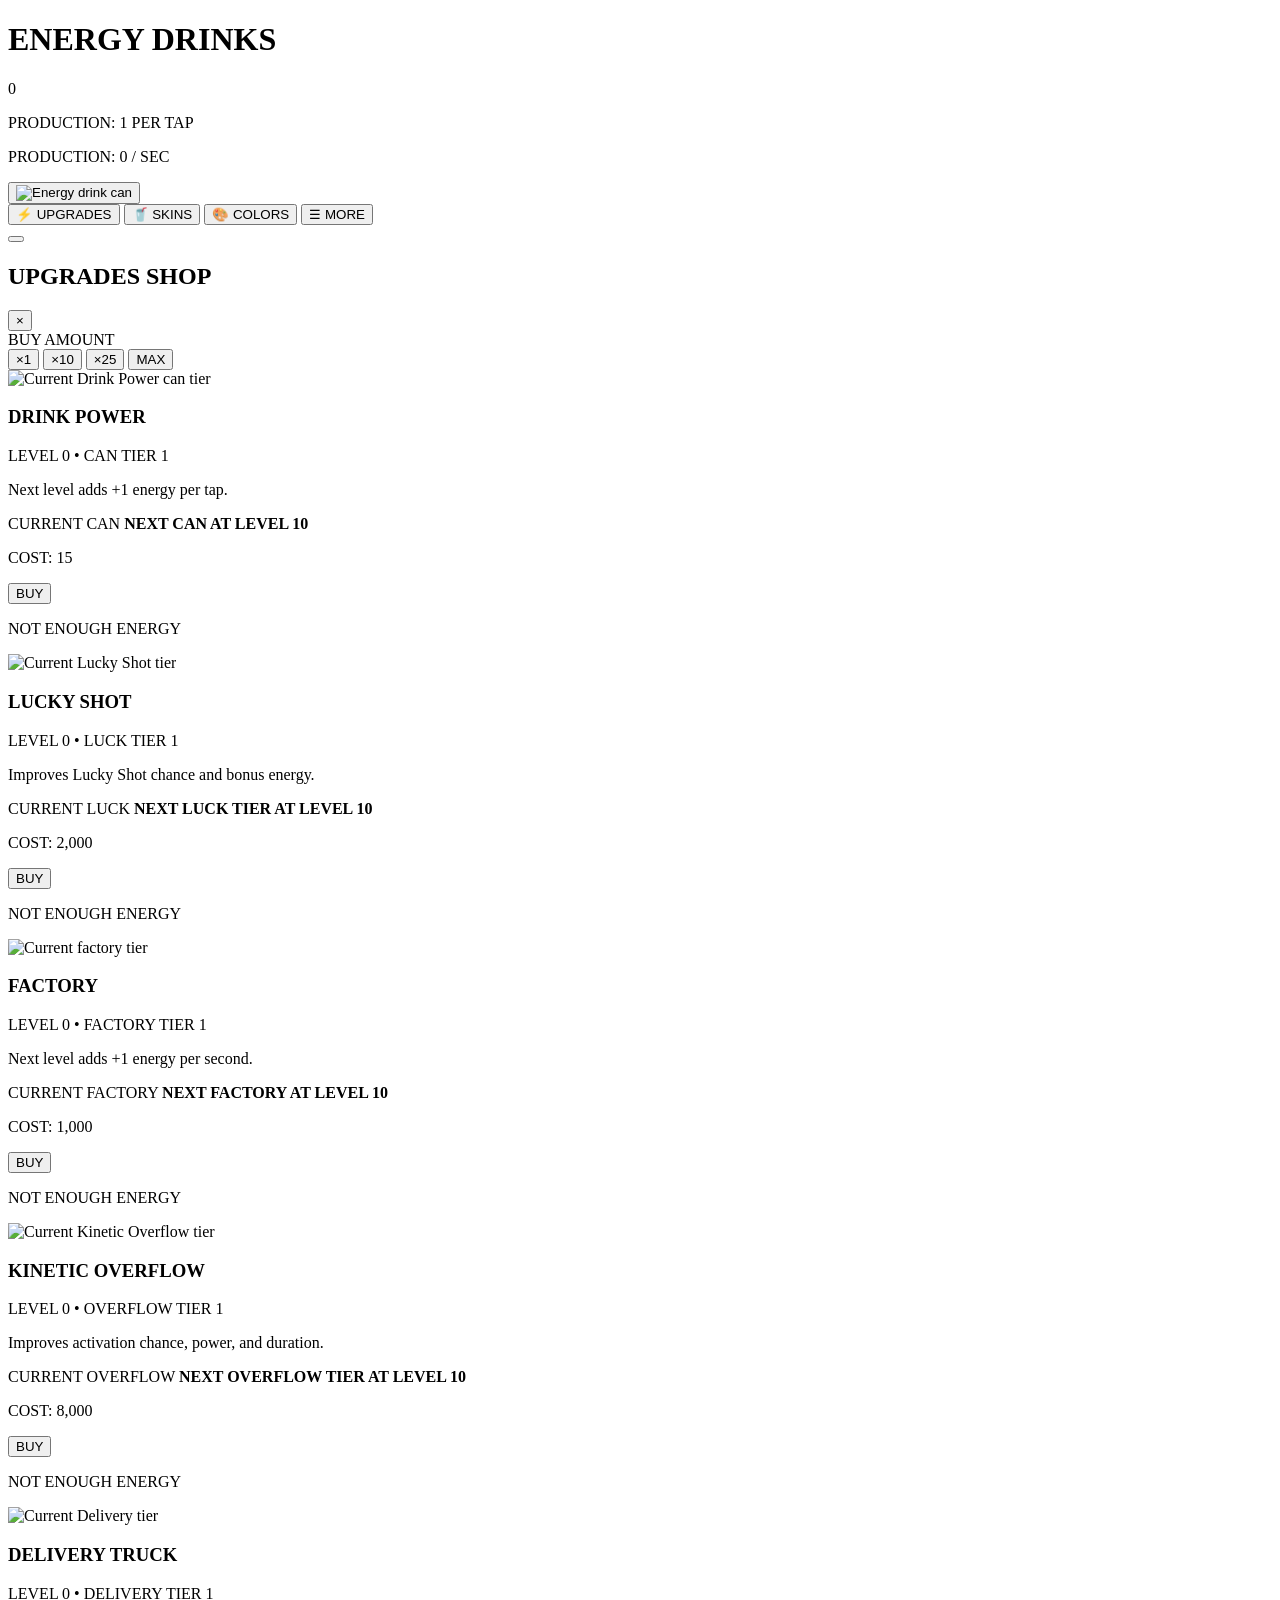
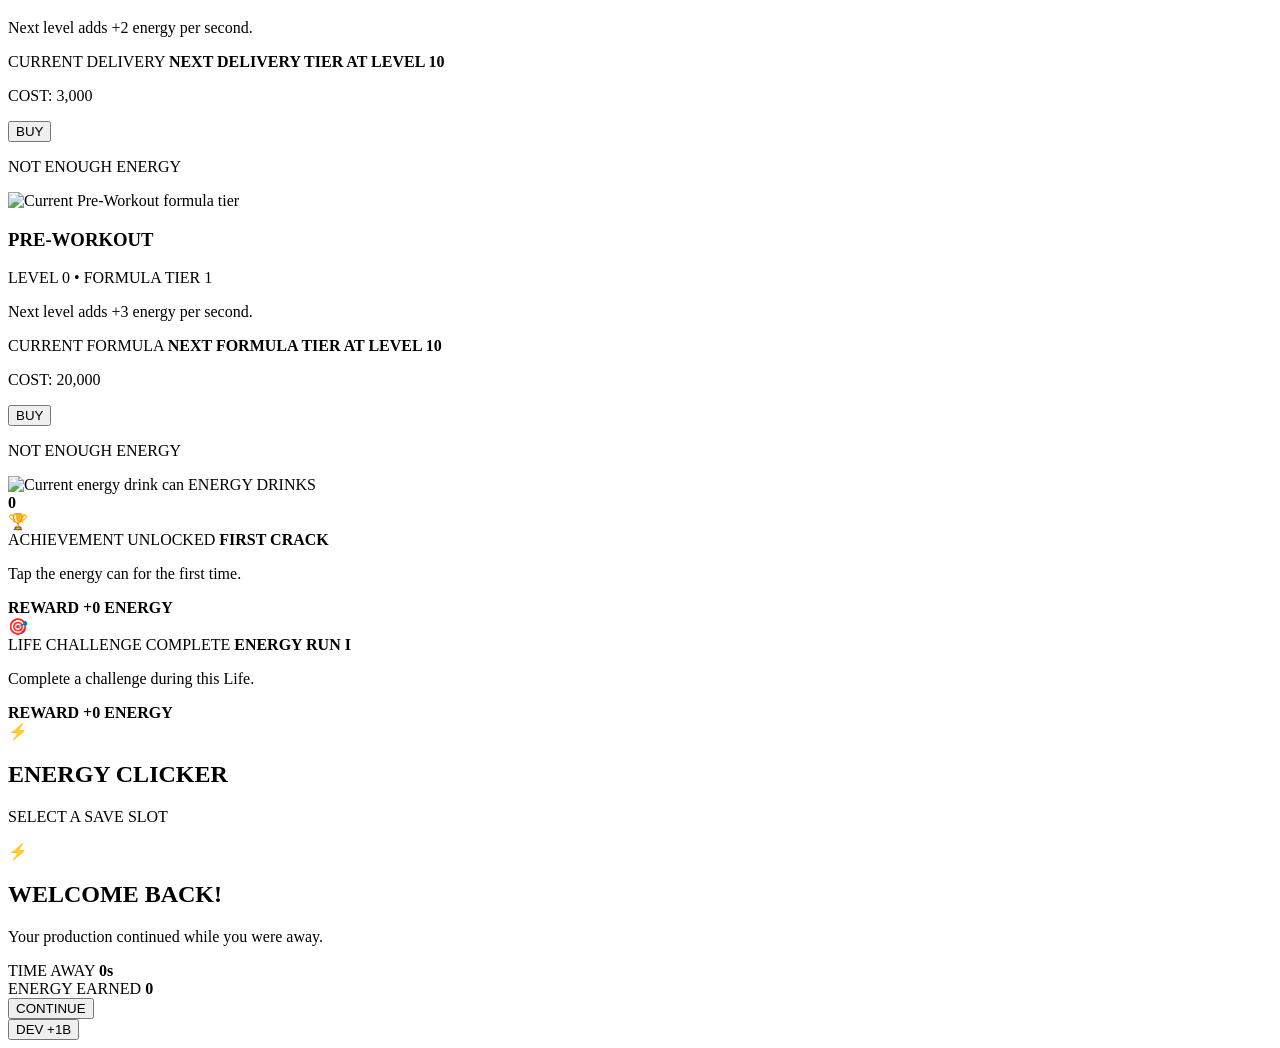
==== commit 9445caf6: "Add files via upload" ====
--- a/mobile.html
+++ b/mobile.html
@@ -1,3 +1,4 @@
+<!-- VERIFIED BUILD: ACHIEVEMENTS V2 + LIFE CHALLENGES -->
 <!DOCTYPE html>
 <html lang="en">
 <head>
@@ -170,6 +171,54 @@
             <!-- SCROLLABLE SHOP CONTENT -->
             <div class="shopList" id="shopList">
 
+                <!-- BULK UPGRADE PURCHASE CONTROLS -->
+                <section
+                        class="upgradeBuyModeBar"
+                        id="upgradeBuyModeBar"
+                        aria-label="Choose how many upgrade levels to buy"
+                >
+                    <span class="upgradeBuyModeLabel">
+                        BUY AMOUNT
+                    </span>
+
+                    <div class="upgradeBuyModeButtons">
+
+                        <button
+                                class="upgradeBuyModeButton active"
+                                type="button"
+                                data-buy-mode="1"
+                        >
+                            ×1
+                        </button>
+
+                        <button
+                                class="upgradeBuyModeButton"
+                                type="button"
+                                data-buy-mode="10"
+                        >
+                            ×10
+                        </button>
+
+                        <button
+                                class="upgradeBuyModeButton"
+                                type="button"
+                                data-buy-mode="25"
+                        >
+                            ×25
+                        </button>
+
+                        <button
+                                class="upgradeBuyModeButton"
+                                type="button"
+                                data-buy-mode="max"
+                        >
+                            MAX
+                        </button>
+
+                    </div>
+
+                </section>
+
                 <!-- REAL SCALABLE DRINK POWER UPGRADE -->
                 <article
                         class="upgradeCard drinkPowerCard"
@@ -627,8 +676,51 @@
             Tap the energy can for the first time.
         </p>
 
+        <strong
+                class="achievementToastReward"
+                id="achievementToastReward"
+        >
+            REWARD +0 ENERGY
+        </strong>
+
     </div>
 </div>
+
+<!-- LIFE CHALLENGE COMPLETE POPUP -->
+<div
+        class="lifeChallengeToast"
+        id="lifeChallengeToast"
+        aria-live="polite"
+        aria-atomic="true"
+>
+    <div class="lifeChallengeToastIcon">
+        🎯
+    </div>
+
+    <div class="lifeChallengeToastInformation">
+
+        <span>
+            LIFE CHALLENGE COMPLETE
+        </span>
+
+        <strong id="lifeChallengeToastTitle">
+            ENERGY RUN I
+        </strong>
+
+        <p id="lifeChallengeToastDescription">
+            Complete a challenge during this Life.
+        </p>
+
+        <strong
+                class="lifeChallengeToastReward"
+                id="lifeChallengeToastReward"
+        >
+            REWARD +0 ENERGY
+        </strong>
+
+    </div>
+</div>
+
 <!-- SAVE SLOT SELECTION SCREEN -->
 <div
         class="saveSlotOverlay open"
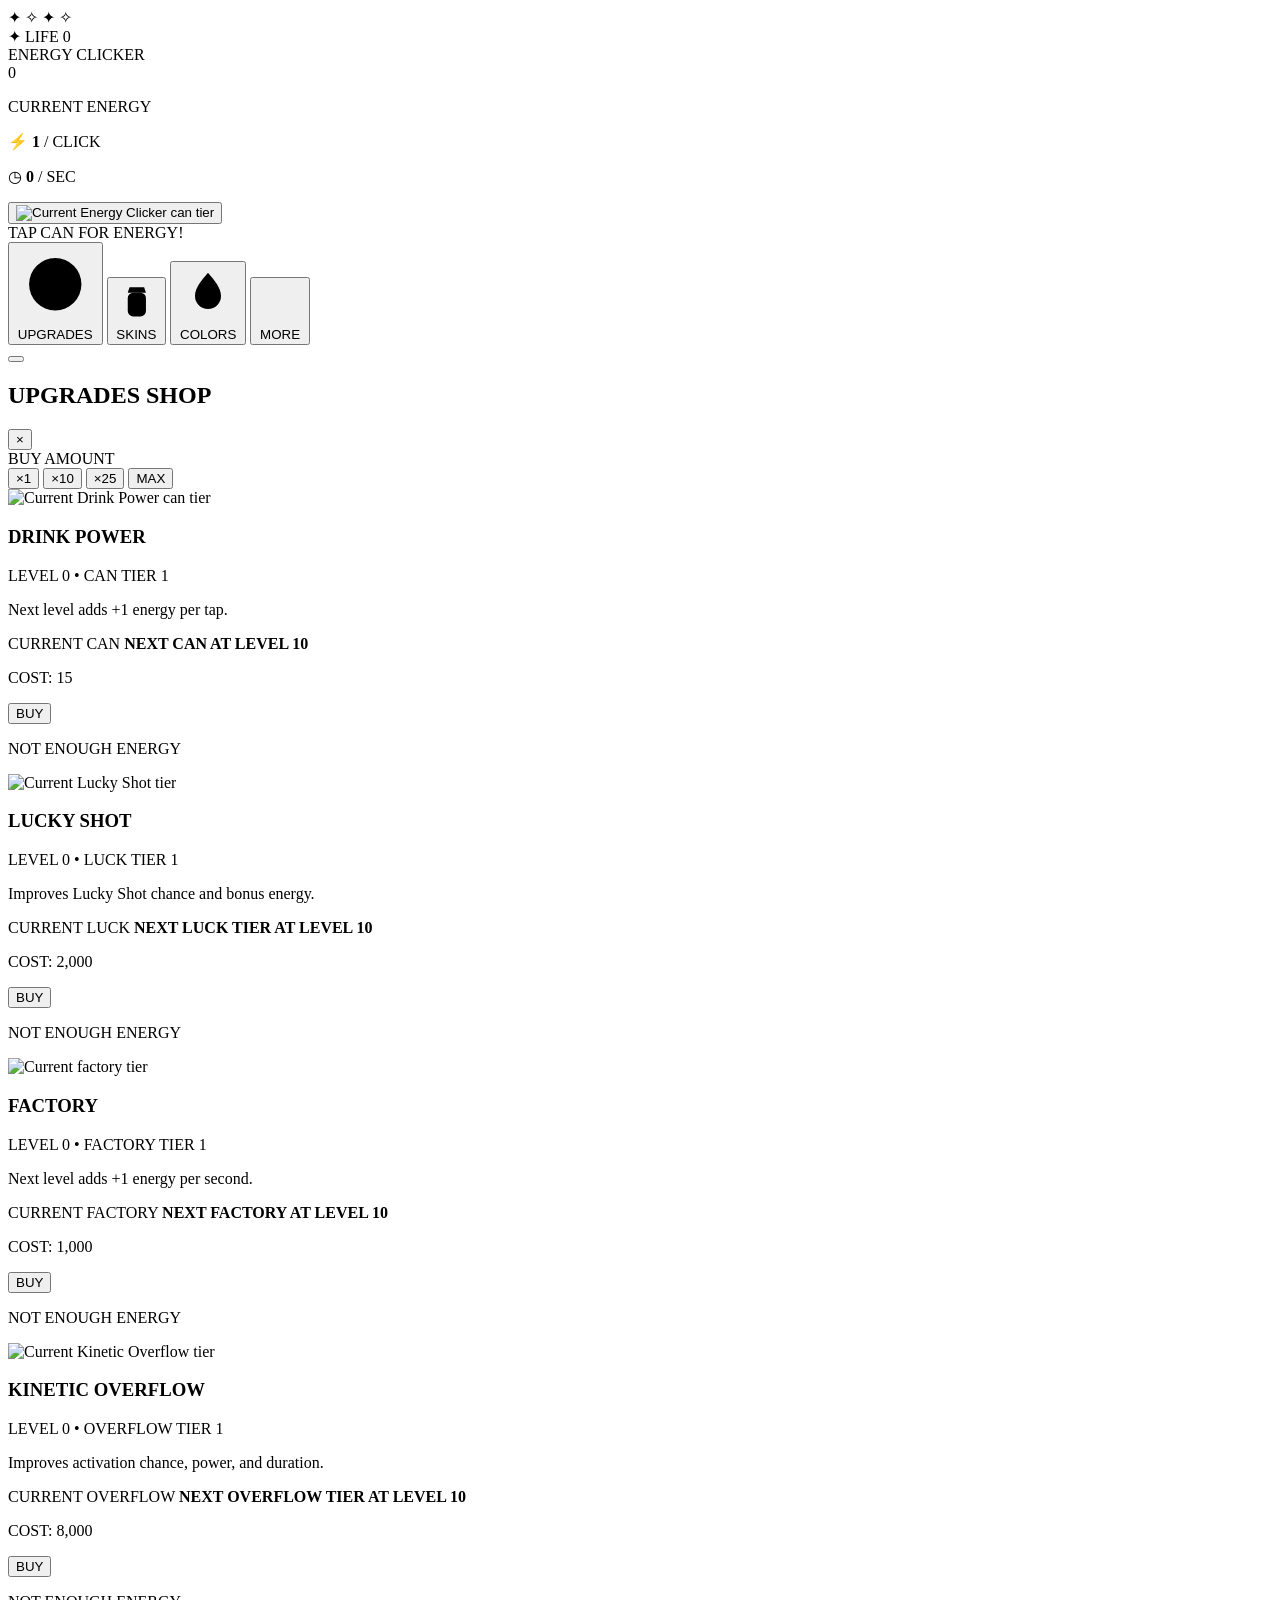
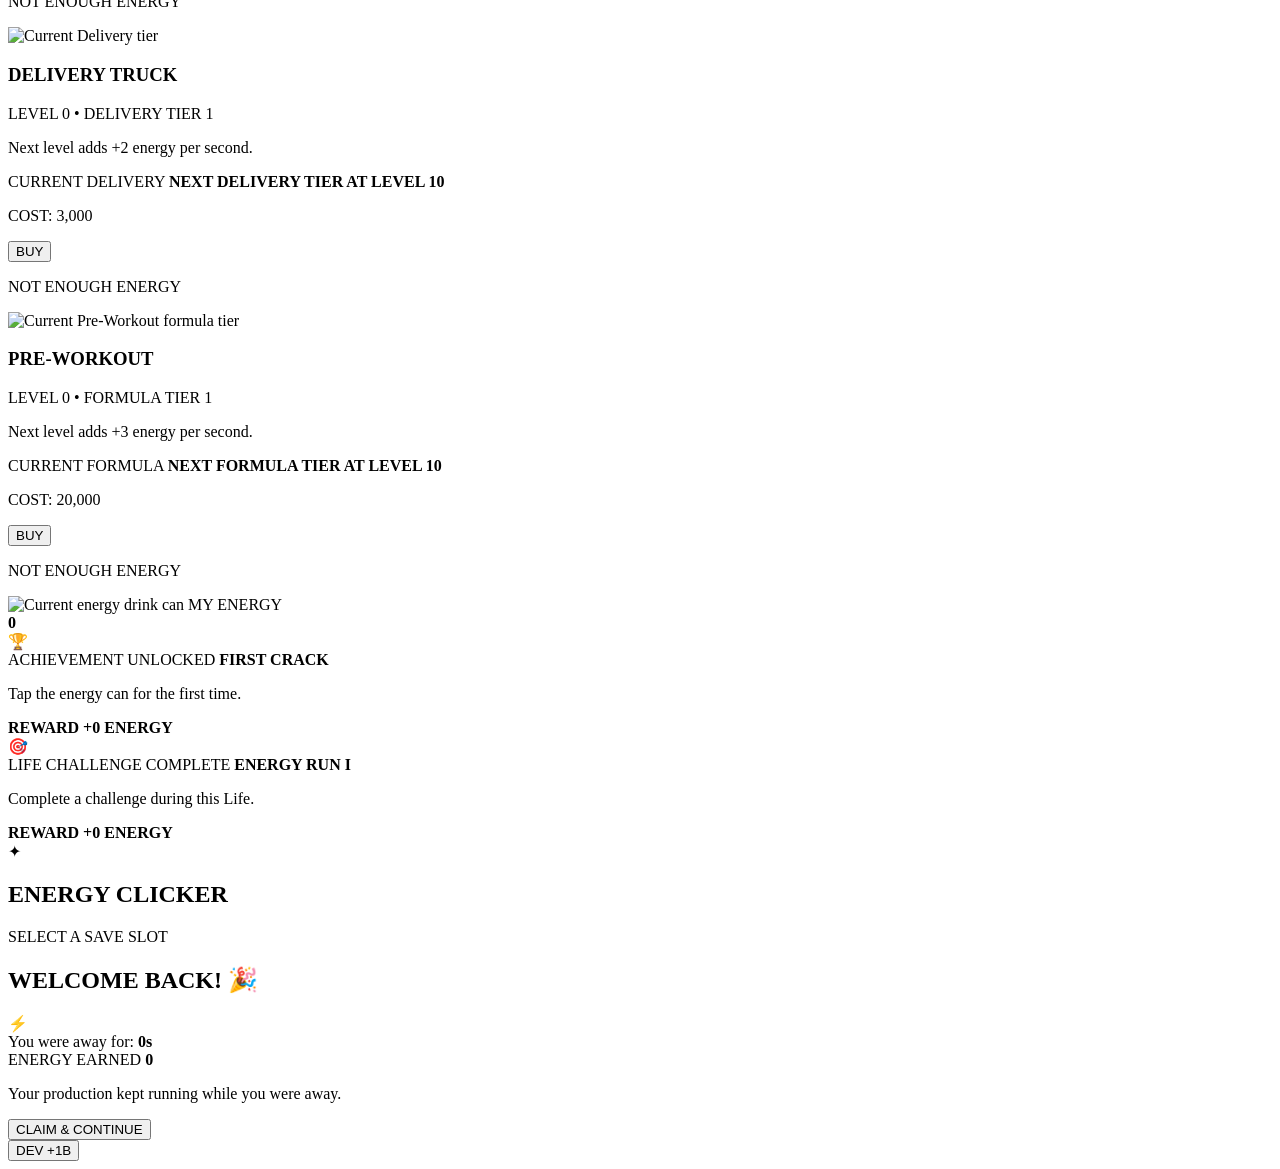
==== commit 0759a9c8: "Add files via upload MAJOR COSMETIC UPDATE" ====
--- a/mobile.html
+++ b/mobile.html
@@ -22,30 +22,52 @@
     <!-- MAIN GAME SCREEN -->
     <main class="gameScreen">
 
-        <!-- TOP SCORE SECTION -->
-        <header class="scoreSection">
-
-            <h1 class="gameTitle">ENERGY DRINKS</h1>
-
-            <div class="scoreNumber" id="mobileScore">
-                0
+        <!-- FIGMA HOME SCREEN V1 -->
+        <section class="homeDecorations" aria-hidden="true">
+            <span class="homeCloud homeCloudOne"></span>
+            <span class="homeCloud homeCloudTwo"></span>
+            <span class="homeSpark homeSparkOne">✦</span>
+            <span class="homeSpark homeSparkTwo">✧</span>
+            <span class="homeSpark homeSparkThree">✦</span>
+            <span class="homeSpark homeSparkFour">✧</span>
+        </section>
+
+        <!-- TOP HOME / SCORE SECTION -->
+        <header class="scoreSection homeScoreSection">
+
+            <!-- Replaces the unwanted hearts counter from the Figma mockup -->
+            <div class="lifeBadge" aria-label="Current life">
+                <span class="lifeBadgeSpark">✦</span>
+                <span id="mobileLifeBadge">LIFE 0</span>
             </div>
 
-            <p class="productionText">
-                PRODUCTION:
-                <span id="mobilePerTap">1</span>
-                PER TAP
-            </p>
-
-            <!-- Hidden until passive production is unlocked -->
-            <p
-                    class="productionText hidden"
-                    id="mobilePerSecondRow"
-            >
-                PRODUCTION:
-                <span id="mobilePerSecond">0</span>
-                / SEC
-            </p>
+            <div class="gameLogo" aria-label="Energy Clicker">
+                <span class="gameLogoEnergy">ENERGY</span>
+                <span class="gameLogoClicker">CLICKER</span>
+            </div>
+
+            <div class="homeScoreBlock">
+                <div class="scoreNumber" id="mobileScore">0</div>
+                <p class="currentEnergyLabel">CURRENT ENERGY</p>
+            </div>
+
+            <div class="productionPills" aria-label="Current production">
+                <p class="productionText productionPill tapProductionPill">
+                    <span class="productionPillIcon" aria-hidden="true">⚡</span>
+                    <strong id="mobilePerTap">1</strong>
+                    <span class="productionPillSuffix">/ CLICK</span>
+                </p>
+
+                <!-- Hidden until passive production is unlocked -->
+                <p
+                        class="productionText productionPill secondProductionPill hidden"
+                        id="mobilePerSecondRow"
+                >
+                    <span class="productionPillIcon productionPillClock" aria-hidden="true">◷</span>
+                    <strong id="mobilePerSecond">0</strong>
+                    <span class="productionPillSuffix">/ SEC</span>
+                </p>
+            </div>
 
         </header>
 
@@ -62,25 +84,36 @@
                     id="mobileGameMessage"
                     aria-live="polite"
             ></div>
-            <!-- TEMPORARY KINETIC OVERFLOW COUNTDOWN -->
-            <div
-                    class="kineticStatus"
-                    id="kineticStatus"
-                    aria-live="polite"
-            ></div>
 
             <button
                     class="canButton"
                     id="mobileCanButton"
                     type="button"
-                    aria-label="Crack an energy drink can"
+                    aria-label="Tap the energy drink can"
             >
                 <img
                         id="mobileCanImage"
-                        src="imgs/firstCan.png"
-                        alt="Energy drink can"
+                        src="assets/upgrades/drink-power/tier-1.png"
+                        alt="Current Energy Clicker can tier"
                 >
             </button>
+
+            <!-- Shared status area: beginner hint first, Kinetic countdown later -->
+            <div class="homeStatusSlot">
+                <div
+                        class="tapHint"
+                        id="homeTapHint"
+                        aria-hidden="true"
+                >
+                    TAP CAN FOR ENERGY!
+                </div>
+
+                <div
+                        class="kineticStatus"
+                        id="kineticStatus"
+                        aria-live="polite"
+                ></div>
+            </div>
 
         </section>
 
@@ -92,7 +125,13 @@
                     type="button"
                     data-menu="upgrades"
             >
-                <span class="navigationIcon">⚡</span>
+                <span class="navigationIcon" aria-hidden="true">
+                    <svg viewBox="0 0 24 24" focusable="false">
+                        <circle cx="12" cy="12" r="8"></circle>
+                        <path d="M12 16V8"></path>
+                        <path d="m8.8 11.2 3.2-3.2 3.2 3.2"></path>
+                    </svg>
+                </span>
                 <span class="navigationText">UPGRADES</span>
             </button>
 
@@ -101,7 +140,13 @@
                     type="button"
                     data-menu="skins"
             >
-                <span class="navigationIcon">🥤</span>
+                <span class="navigationIcon" aria-hidden="true">
+                    <svg viewBox="0 0 24 24" focusable="false">
+                        <path d="M8 4h8l1 3H7l1-3Z"></path>
+                        <rect x="7" y="7" width="10" height="13" rx="3"></rect>
+                        <path d="M9.5 11.5h5"></path>
+                    </svg>
+                </span>
                 <span class="navigationText">SKINS</span>
             </button>
 
@@ -110,7 +155,11 @@
                     type="button"
                     data-menu="colors"
             >
-                <span class="navigationIcon">🎨</span>
+                <span class="navigationIcon" aria-hidden="true">
+                    <svg viewBox="0 0 24 24" focusable="false">
+                        <path d="M12 3.5c2.7 3.2 5.2 6 5.2 9.3A5.2 5.2 0 0 1 12 18a5.2 5.2 0 0 1-5.2-5.2C6.8 9.5 9.3 6.7 12 3.5Z"></path>
+                    </svg>
+                </span>
                 <span class="navigationText">COLORS</span>
             </button>
 
@@ -119,7 +168,13 @@
                     type="button"
                     data-menu="stats"
             >
-                <span class="navigationIcon">☰</span>
+                <span class="navigationIcon" aria-hidden="true">
+                    <svg viewBox="0 0 24 24" focusable="false">
+                        <path d="M5 7h14"></path>
+                        <path d="M5 12h14"></path>
+                        <path d="M5 17h14"></path>
+                    </svg>
+                </span>
                 <span class="navigationText">MORE</span>
             </button>
 
@@ -228,7 +283,7 @@
                     <img
                             class="upgradeCardImage"
                             id="drinkUpgradeImage"
-                            src="imgs/firstCan.png"
+                            src="assets/upgrades/drink-power/tier-1.png"
                             alt="Current Drink Power can tier"
                     >
 
@@ -308,7 +363,7 @@
                     <img
                             class="upgradeCardImage"
                             id="luckyShotUpgradeImage"
-                            src="imgs/luckyUpgrade.png"
+                            src="assets/upgrades/luckyshot/tier-1.png"
                             alt="Current Lucky Shot tier"
                     >
 
@@ -369,7 +424,7 @@
                     <img
                             class="upgradeCardImage"
                             id="factoryUpgradeImage"
-                            src="imgs/firstFactory.png"
+                            src="assets/upgrades/factory/tier-1.png"
                             alt="Current factory tier"
                     >
 
@@ -450,7 +505,7 @@
                     <img
                             class="upgradeCardImage"
                             id="kineticUpgradeImage"
-                            src="imgs/firstCan.png"
+                            src="assets/upgrades/kinetic-overflow/tier-1.png"
                             alt="Current Kinetic Overflow tier"
                     >
 
@@ -509,7 +564,7 @@
                     <img
                             class="upgradeCardImage"
                             id="deliveryUpgradeImage"
-                            src="imgs/firstCan.png"
+                            src="assets/upgrades/delivery-truck/tier-1.png"
                             alt="Current Delivery tier"
                     >
 
@@ -568,7 +623,7 @@
                     <img
                             class="upgradeCardImage"
                             id="preWorkoutUpgradeImage"
-                            src="imgs/firstCan.png"
+                            src="assets/upgrades/preworkout/tier-1.png"
                             alt="Current Pre-Workout formula tier"
                     >
 
@@ -627,11 +682,11 @@
                     <img
                             class="shopBalanceImage"
                             id="shopBalanceImage"
-                            src="imgs/firstCan.png"
+                            src="assets/upgrades/drink-power/tier-1.png"
                             alt="Current energy drink can"
                     >
 
-                    <span>ENERGY DRINKS</span>
+                    <span>MY ENERGY</span>
 
                 </div>
 
@@ -733,12 +788,13 @@
             aria-modal="true"
             aria-labelledby="saveSlotTitle"
     >
-        <div class="saveSlotLogo">
-            ⚡
+        <div class="saveSlotLogo" aria-hidden="true">
+            ✦
         </div>
 
-        <h1 id="saveSlotTitle">
-            ENERGY CLICKER
+        <h1 id="saveSlotTitle" class="saveSlotGameLogo">
+            <span class="saveSlotLogoEnergy">ENERGY</span>
+            <span class="saveSlotLogoClicker">CLICKER</span>
         </h1>
 
         <p class="saveSlotSubtitle">
@@ -764,44 +820,34 @@
             aria-modal="true"
             aria-labelledby="offlineRewardTitle"
     >
-        <div class="offlineRewardIcon">
+        <h2 id="offlineRewardTitle">
+            WELCOME BACK! <span aria-hidden="true">🎉</span>
+        </h2>
+
+        <div class="offlineRewardIcon" aria-hidden="true">
             ⚡
         </div>
 
-        <h2 id="offlineRewardTitle">
-            WELCOME BACK!
-        </h2>
+        <div class="offlineTimeSummary">
+            <span>You were away for:</span>
+            <strong id="offlineTimeAway">0s</strong>
+        </div>
+
+        <div class="offlineEnergyCard">
+            <span>ENERGY EARNED</span>
+            <strong id="offlineEnergyEarned">0</strong>
+        </div>
 
         <p class="offlineRewardMessage">
-            Your production continued while you were away.
+            Your production kept running while you were away.
         </p>
-
-        <div class="offlineRewardDetails">
-
-            <div class="offlineRewardRow">
-                <span>TIME AWAY</span>
-
-                <strong id="offlineTimeAway">
-                    0s
-                </strong>
-            </div>
-
-            <div class="offlineRewardRow">
-                <span>ENERGY EARNED</span>
-
-                <strong id="offlineEnergyEarned">
-                    0
-                </strong>
-            </div>
-
-        </div>
 
         <button
                 class="offlineContinueButton"
                 id="offlineContinueButton"
                 type="button"
         >
-            CONTINUE
+            CLAIM &amp; CONTINUE
         </button>
     </section>
 </div>
